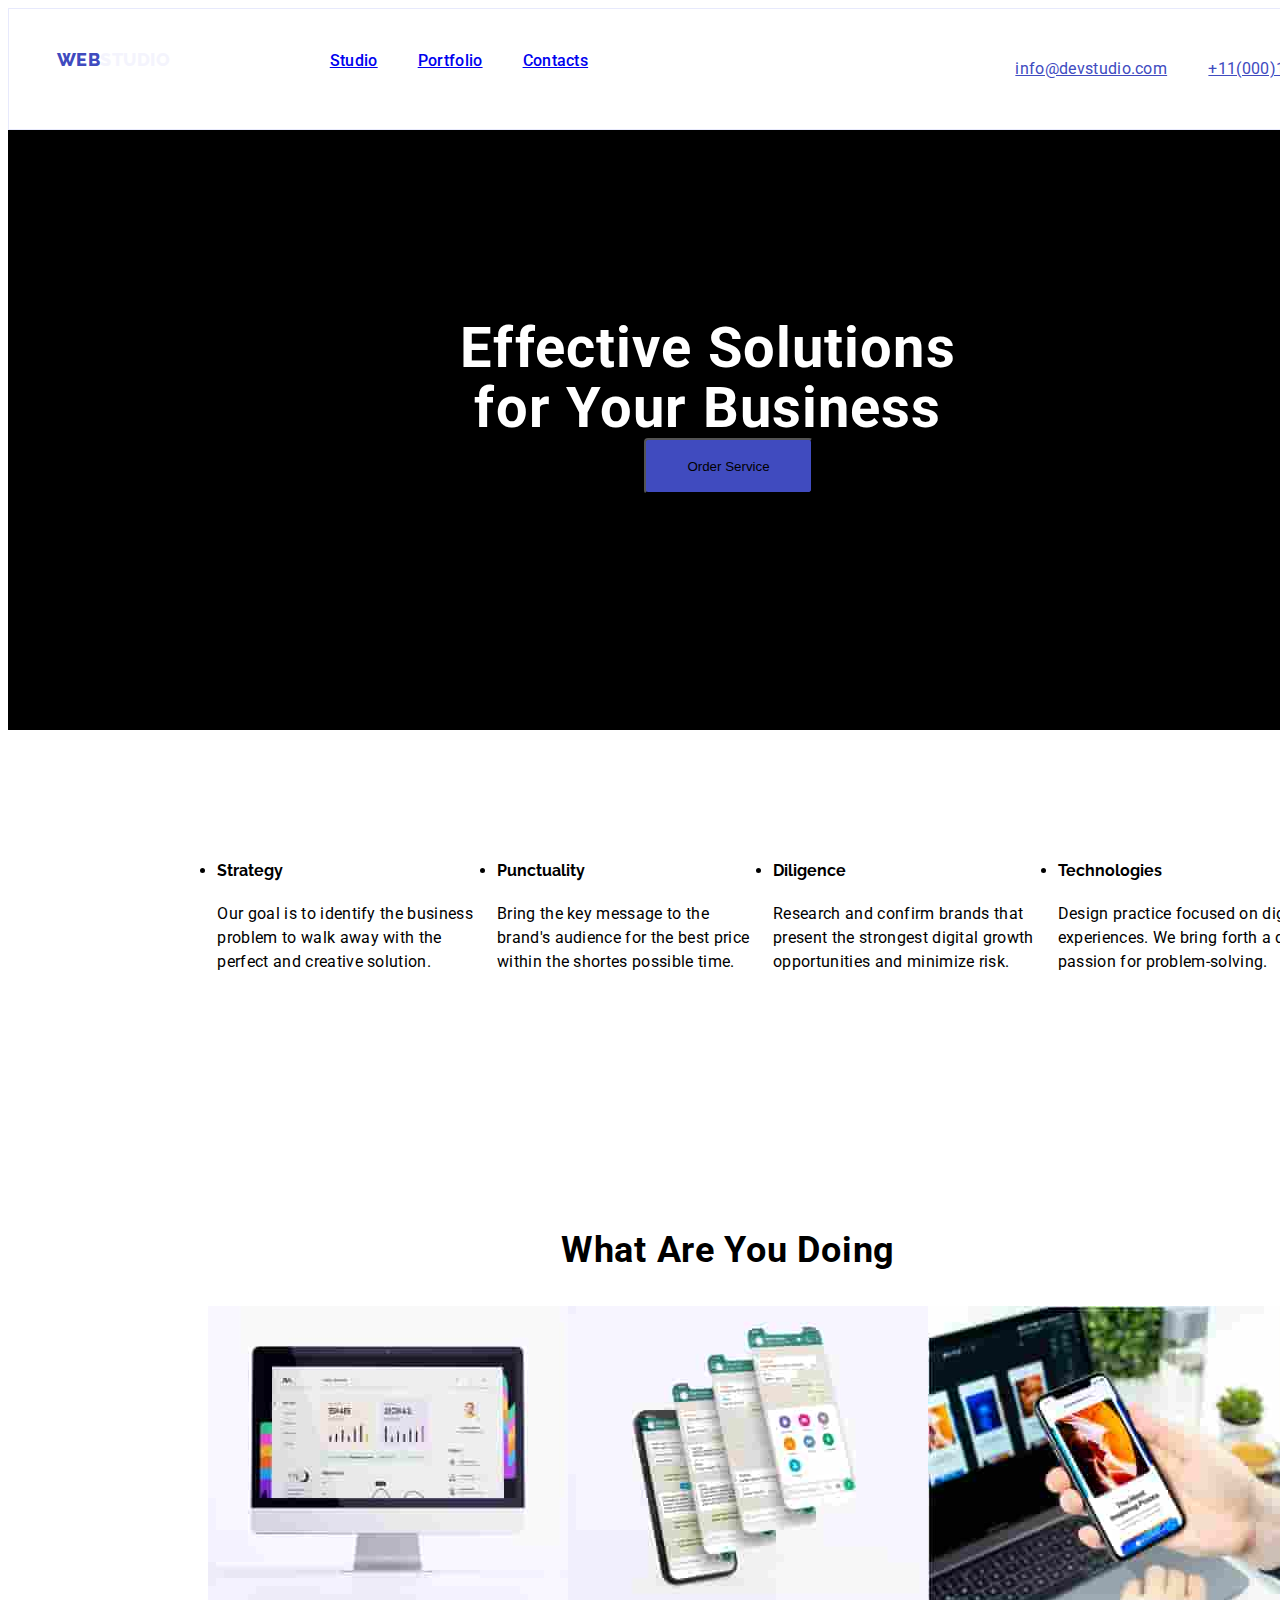
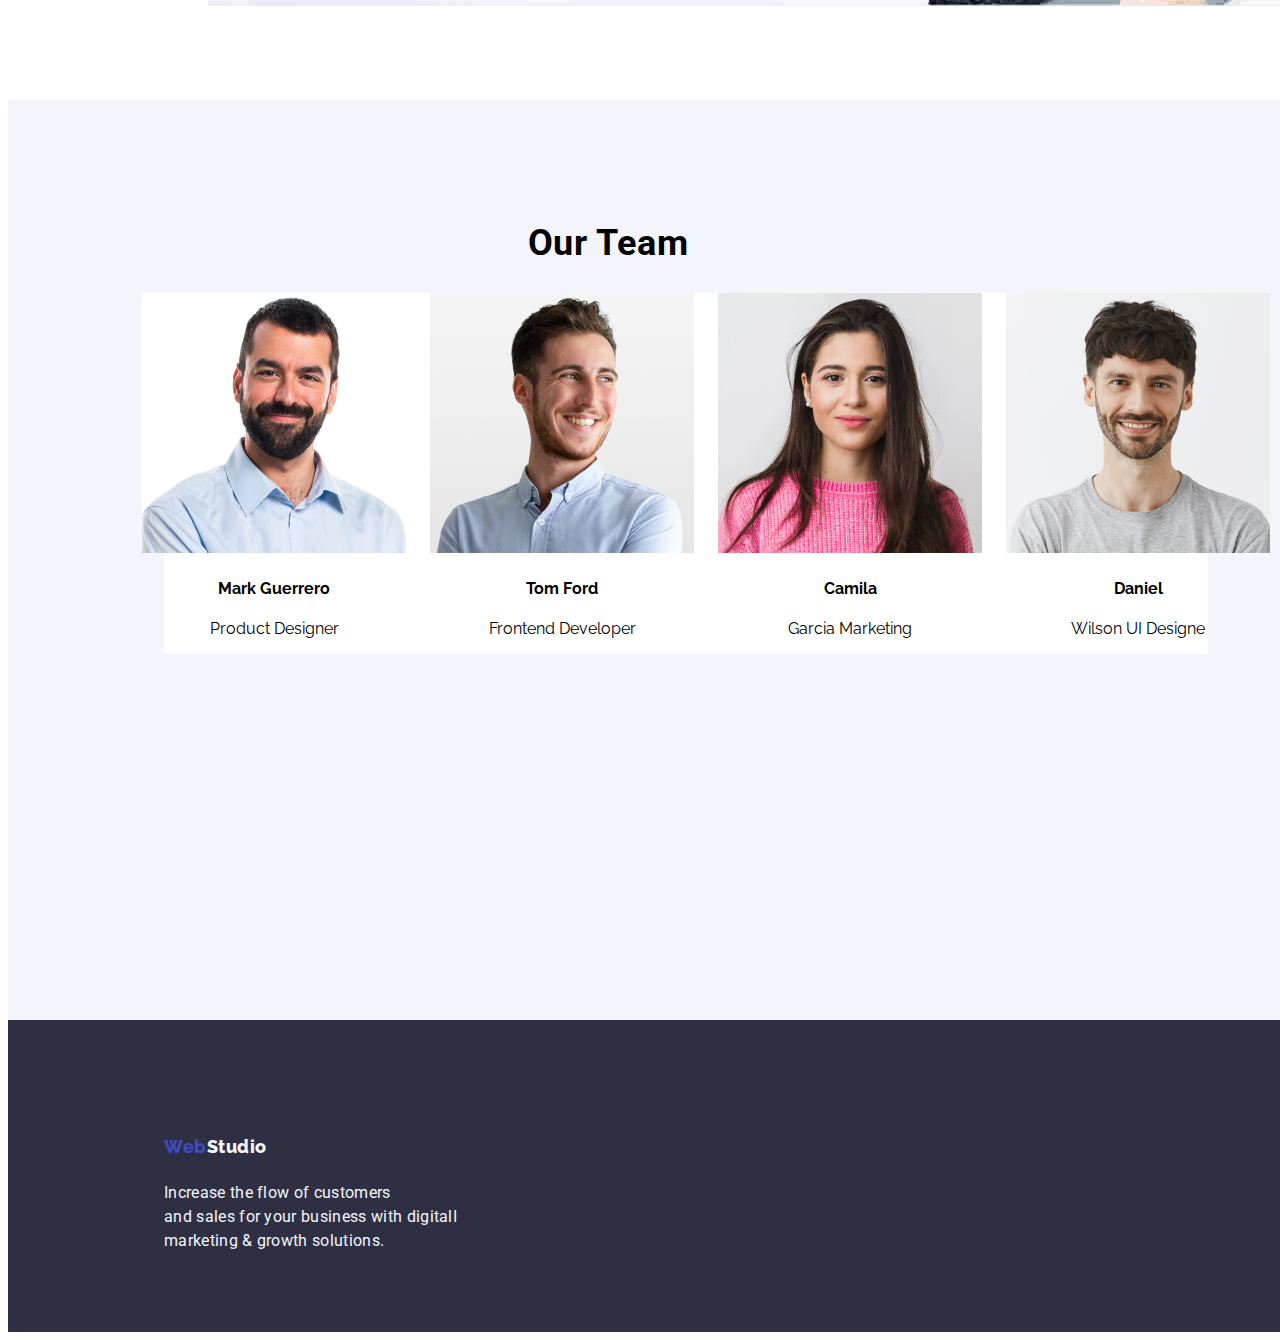
==== index.html @ 128c5a5e "homwork" ====
<!DOCTYPE html>
<html lang="en">
  <head>
    <meta charset="UTF-8" />
    <meta name="viewport" content="width=device-width, initial-scale=1.0" />
    <title>WebStudio</title>
    <link rel="stylesheet" href="./css/styles.css" />
    <link rel="preconnect" href="https://fonts.googleapis.com" />
    <link rel="preconnect" href="https://fonts.gstatic.com" crossorigin />
    <link rel="preconnect" href="https://fonts.googleapis.com" />
    <link rel="preconnect" href="https://fonts.gstatic.com" crossorigin />
    <link href="https://github.com/sindresorhus/modern-normalize/actions" />
    <link
      href="https://fonts.googleapis.com/css2?family=Raleway:ital,wght@0,100..900;1,100..900&family=Roboto:ital,wght@0,100;0,300;0,400;0,500;0,700;0,900;1,100;1,300;1,400;1,500;1,700;1,900&display=swap"
      rel="stylesheet" />
    <link
      href="https://fonts.googleapis.com/css2?family=Roboto:ital,wght@0,100;0,300;0,400;0,500;0,700;0,900;1,100;1,300;1,400;1,500;1,700;1,900&display=swap"
      rel="stylesheet" />
  </head>
  <body class="body"> 
    <!--top-line-section-->
    <header> 
      <section class="section-header">
       <div class="section-top-line " >         
           <div section-logo> 
           <p class="logo"><span class="web">WEB</span><span class="studio">STUDIO</span></p> 
           </div>
            <nav class="menu-nav">
              <ul class="nav-list">
                  <li>
                       <a href="studio.html" target="_blank">Studio</a>
                  </li>
                  <li>
                       <a href="portofoliu.html" target="_blank">Portfolio</a>
                  </li>
                  <li>
                       <a href="contacts.html" >Contacts</a>
                  </li>
               </ul>
            </nav> 
          <div class="contacts-section">
          <a class="contacts-email" href="mailto info@devstudio.com" >info@devstudio.com</a>
          <a class="contacts-phone" href="mailto+11(000)111-11-11:" >+11(000)111-11-11</a>
         </div> 
     </section>
    </header>
           <main>
            <!--sectiunea hero image-->     
            <div class="hero-image">
              <div class="hero-section-beckground">
                  <div class="efective-solution">
                   Effective Solutions <br/>
                   for Your Business 
                  </div> 
                   <button class="buton-order">Order Service</button>   
              </div> 
        </div>
                        <!--sectiunea-1-->
      <section class="one-section section">
         <ul class="one-section-list">
          <li>
             <h4>Strategy</h4>
             <p class="one-section-content">Our goal is to identify the business <br>
             problem to walk away with the<br> perfect and creative solution. <br>       
             </li>
          <li> 
             <h4> Punctuality</h4>
              <p class="one-section-content" > Bring the key message to the <br>brand's audience for the best price<br>within the shortes possible time.</p>         
            </li>
          <li>
            <h4>Diligence</h4>
            <p class="one-section-content" >Research and confirm brands that <br>present the strongest digital growth<br>opportunities and minimize risk.</p>      
          </li>
          <li >
           <h4> Technologies</h4>
           <p class="one-section-content"> Design practice focused on digital <br>  experiences. We bring forth a deep<br>
            passion for problem-solving. </p>
         </li>
           </ul>  
           </section>
                     <!--sectiunea 2-->
           <section  class="two-section section">
             <div class="'two-section-container"> 
                <p class="two-section-top">What Are You Doing</p>    
                <ul class="two-section-list">
                   <li><img class="cards card-one" src="./images/sect2imag1.jpg"alt="imaginea 1-sectiunea 2"/></li>
                    <li><img  class="cards card-two"src="./images/sect2imag2.jpg"alt="imaginea2- seciunea 2"/></li>
                   <li> <img class="cards card-three" src="./images/sect2img 3.jpg" alt="imaginea3-sectiunea 2"/></li>
               </ul>        
            </div>    
           </section> 
                   <!--sectiunea 3-->
      <section class="our-team-section section">
      <div class="our-team-container">
        <h2 class="our-team-name">Our Team</h2>
        <ul class="our-team-list">
            <li>
            <img
              src="./images/sect3img1.jpg"
              alt="imaginea 1-sectiunea 3"/>  
             <h4> Mark Guerrero</h4>
             <p> Product Designer</p> 
          </li> 
             <li>
                <img src="./images/sect3img2.jpg"
                 alt="imaginea 2-sectiunea3"/>  
                 <h4> Tom Ford </h4> 
                 <p> Frontend Developer</p>
              </li>   
            <li> 
            <img
              src="./images/sect3img3.jpg"
              alt="imaginea3-sectiunea 3" / >
             <h4>Camila</h4>
              <p>Garcia Marketing</p>
            </li>         
            <li>
               <img src="./images/sect3img4.jpg" 
               alt="imaginea 4-sectiunea 3"/>
               <h4> Daniel</h4>
               <p>Wilson UI Designe </p>
            </li>
        </ul>
             </div>
      </section>
    </main>
    <!--footer-->
   
<section> 
    <div class="footer-container">
      <footer class="footer-section"> 
       <div section-logo> 
          <p class="logo"><span class="web">Web</span><span class="studio">Studio</span></p> 
       </div>
          <p class="text-footer">
          Increase the flow of customers<br />
          and sales for your business with digitalI<br />
          marketing & growth solutions.
        </p>
      </footer>
    </div>
  </section>
    </div>
  </div>
</div>
  </body>
</html>
---- css/styles.css ----
/*Main Page*/
.body { 
    font-family:Raleway, Roboto,sans-serif;
    background-color: var(--white);

}  
:root {
       --white:#FFFFFF;
       --navy-blue:#2E2F42;
       --cloud: #F4F4FD;
       --iris:#404BBF;
      --salte: #434455;
      --black:#black;
    }
.section {
    padding-top: 94px;
    padding-bottom: 94px;
}
.section-header {
    width: 1400px;
}
.section-top-line {
   width:1200;
     display: flex;
        flex-direction: row;
        justify-content: space-around;
         height: 72px;
         padding-top: 24px;
         padding-bottom: 24px;
         border: 1px solid #E7E9FC;
}

.section-logo {  
    display: flex;
    flex-direction: row;
    justify-content: space-around;
    height: 24px;
    margin-left: 156px;
    font-size: 18px;
    font-weight: 800;
    line-height: 21px;
    letter-spacing: 0.03em;
    text-align: left;
    color: var(--iris);
}
.web {
    font-family: Raleway;
        font-size: 18px;
        font-weight: 800;
        line-height: 21px;
        letter-spacing: 0.03em;
        text-align: left;
      color:var(--iris);
}
.studio {
    font-family: Raleway;
        font-size: 18px;
        font-weight: 800;
        line-height: 21px;
        letter-spacing: 0.03em;
        text-align: left;
        color: var(--navy-blue);
}
.studio:hover, :focus {
    color: var(--navy-blue) ;
}

.nav-list {
    
    list-style: Body Medium;
    font-family: Roboto;
    font-size: 16px;
    font-weight: 500;
    line-height: 24px;
    letter-spacing: 0.02em;
    text-align: left;
    list-style-type: none;
    display:flex;
    flex-direction: row;
    justify-content: end;
    margin-left: 24px;
    gap:40px;
   
}

.nav-list .link:focus,
.nav-list .link:hover {
    background-color:var(--navy-blue);
}
.nav-list .buton-contacts:hover {
    background-color:var(--navy-blue);
}
 .contacts-section {
    display: flex;
    flex-direction: row;
    justify-content:flex-end;
    align-content:center ;
    gap:40px;  

   
}
.contacts-email {
    width: 153px;
    height: 24px;
    padding-left: 332px;
    padding-top: 24px;
    padding-bottom: 24px;
    list-style: Body;
        font-family: Roboto;
        font-size: 16px;
        font-weight: 400;
        line-height: 24px;
        letter-spacing: 0.02em;
        text-align: left;
        color:var(--iris);
}  
.contacts-email:hover, :focus {
    color: var(--salte);
}
.contacts-phone { 
width: 151px;
height: 24px;
padding-top:24px;
padding-bottom: 24px;
    styleName: Body;
        font-family: Roboto;
        font-size: 16px;
        font-weight: 400;
        line-height: 24px;
        letter-spacing: 0.02em;
        text-align: left;
         color:var(--iris)
} 
.contacts-phone:hover, :focus {
    color:var(--salte);
}
.hero-image {
    width: 1400px;  

}

.hero-section-beckground { 
    height: 600px;
    background-color: black;
}
.efective-solution {
    padding-top:188px;
    height: 120px; 
    border: Header 1;
    font-family: Roboto;
    font-size: 56px;
    font-weight: 700;
    line-height: 60px;
    letter-spacing: 0.02em;
    text-align: center;
    color:var(--white);
}
.buton-order {
margin-left: 636px;
width:  169px;
height:  56px;
background-color:var(--iris);  
padding: 16px, 32px, 16px, 32px;
border-radius: 4px ;
gap: 10px;
box-shadow: 0px 4px 4px 0px #00000026;
}

.one-section-list {  
    width:1200px; 
    display: flex;
    flex-direction: row;
    justify-content: center;
     align-content: center;
     padding-left: 156px;
    padding-right: 200px;
     gap:24px;  
}
.h4 .one-section-list {
            height: 24px;
            styleName: Header 3;
            font-family: Roboto;
            font-size: 20px;
            font-weight: 500;
            line-height: 24px;
            letter-spacing: 0.02em;
            color:var(--navy-blue);
            list-style-type: none;
     }
.one-section-content {

styleName: Body;
    font-family: Roboto;
    font-size: 16px;
    font-weight: 400;
    line-height: 24px;
    letter-spacing: 0.02em;
    text-align: left;
}

.two-section {
   width: 1440px;
   height: 412px;        
}
.two-section-container { 
   width:1200px;
   background:var(--navy-blue);
}
.two-section-top { 
    styleName: Header 2;
        font-family: Roboto;
        font-size: 36px;
        font-weight: 700;
        line-height: 40px;
        letter-spacing: 0.02em;
       text-align: center;
}
.two-section-list {
    list-style-type: none;
    display: flex;
    flex-direction: row;
    justify-content:  center;
    align-content: center;
    list-style-type: none;
}


.our-team-section {
    width: 1440px;
    height: 732px; 
    background-color:#F4F4FD; 
    
}
.our-team-container {
    width:1200px;  
}
.our-team-name {
    styleName: Header 2;
        font-family: Roboto;
        font-size: 36px;
        font-weight: 700;
        line-height: 40px;
        letter-spacing: 0.02em;
        text-align: center;
}
.our-team-list {
display: flex;
flex-direction: row;
justify-content: center;
align-content: center;
gap: 24px;  
list-style-type: none;
margin-left: 156px;
 text-align: center;
background:var(--white);
}

.p .our-team-content-card-list {
        styleName: Header 3;
    font-family: Roboto;
    font-size: 20px;
    font-weight: 500;
    line-height: 24px;
    letter-spacing: 0.02em;
    background: var(--navy-blue);
}
.h4 .our-team-content-card-list {
styleName: Body;
    font-family: Roboto;
    font-size: 16px;
    font-weight: 400;
    line-height: 24px;
    letter-spacing: 0.02em;
    background:var(--salte);
}

.footer-container {
    width: 1440px;
     background-color: var(--navy-blue);
     width: 1440px;
     height: 312px;
 
}
.footer-section {
       display: block;
    box-sizing: border-box;
    margin-left: 156px;
    padding-top: 100px;
}
.text-footer {
        padding-top: 8px;
        font-family: Roboto;
        font-size: 16px;
        font-weight: 400;
        line-height: 24px;
        letter-spacing: 0.02em;
        text-align: left;
        color:var(--cloud);
}
.studio {
    color:var(--cloud);
}
.text-footer:hover {
    color: var(--iris);
}

/*portofoliu*/


.filtres-container {
    width: 586px;
    height: 48px;
    display: flex;
    flex-direction: row;
     padding-left: 427px;
     padding-top: 96px;
     padding-bottom: 72px;
     gap:24px;
}
.active-buton
{
background-color: var(--iris);
}
.active-buton:active {
    background: var(--white);
}
.active-buton:hover, :focus {
    background: var(--white);
}

.finger {
    width: 16px;
     height: 16px ;
     top: 213px; 
     left: 482px;
     padding: 0px, 1.33px, 0px, 1.33px;
}

.li .container
{
    width: 1440px;
    height: 420px;
    border: 1px;
    display: flex;
    flex-direction: column;
    padding-bottom:  48px;
}

.projects-row-one-list,
.projects-row-two-list, 
.projects-row-three-list {
    width: 1118px;
    list-style-type: none;
     text-align: left;
    display: flex;
    flex-direction: row;
    justify-content: center;
    align-content: center;
    padding-left:156px;
    padding-bottom: 48px;
    gap:24px;
    background: var(--white);
}
.h4 .container {
    width: 290px;
height: 24px;
styleName: Header 3;
    font-family: Roboto;
    font-size: 20px;
    font-weight: 500;
    line-height: 24px;
    letter-spacing: 0.02em;
    color: var(--salte); 
}
   
.p .container {
width: 30px;
height: 24px;
styleName: Body;
    font-family: Roboto;
    font-size: 16px;
    font-weight: 400;
    line-height: 24px;
    letter-spacing: 0.02em;
}
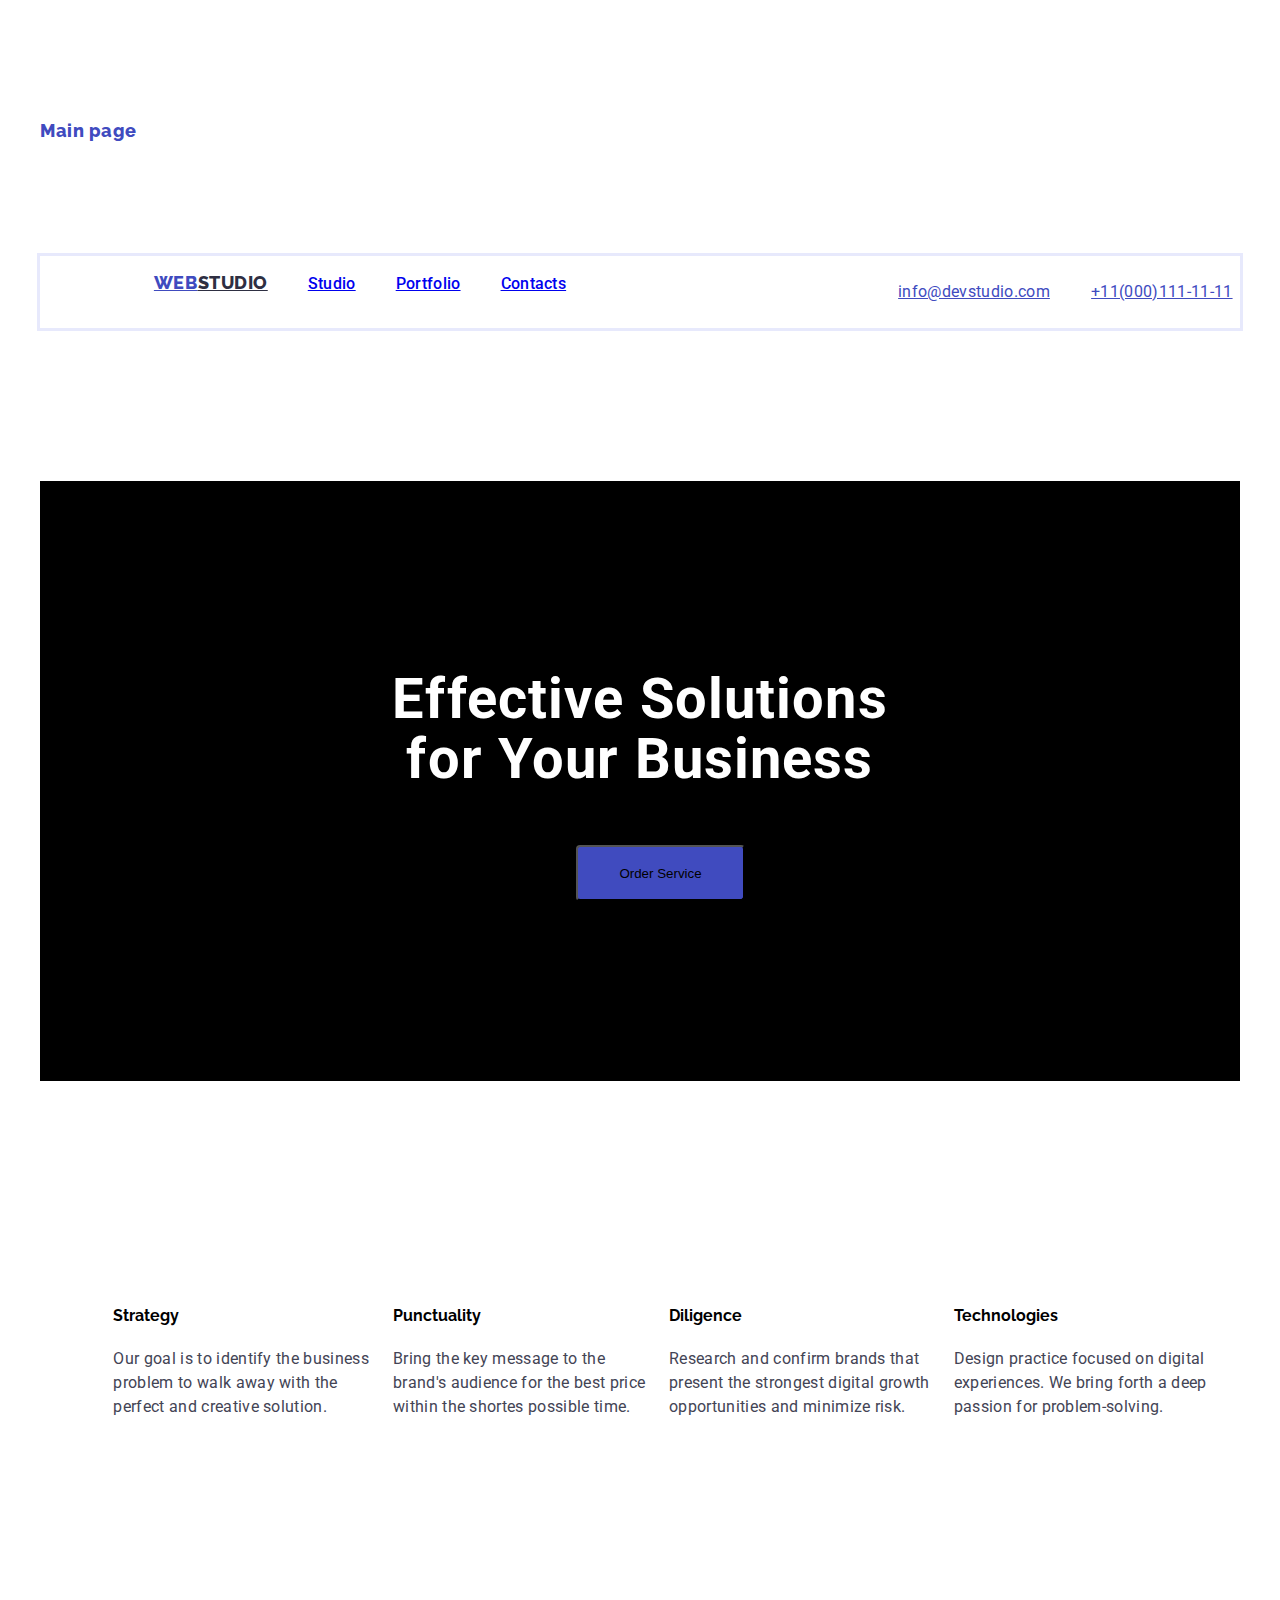
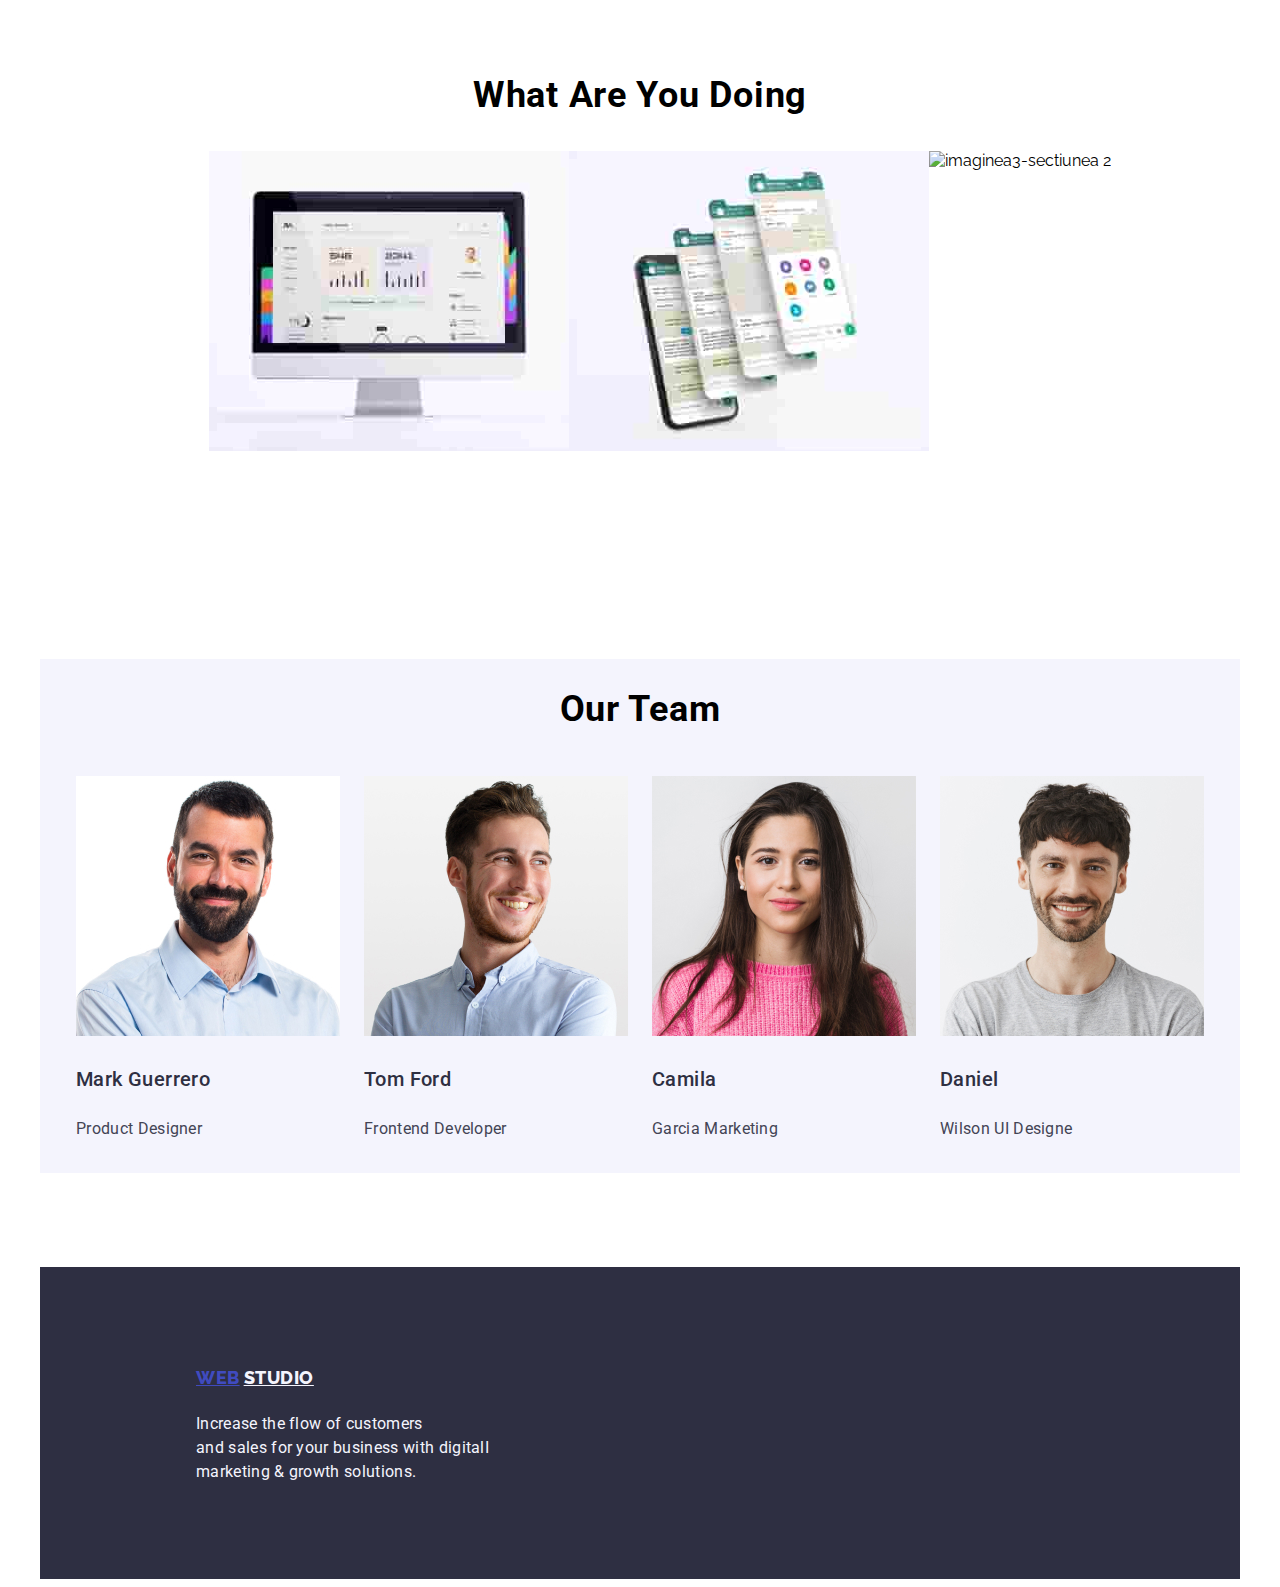
==== commit 47f4292a: "Summary" ====
--- a/index.html
+++ b/index.html
@@ -12,136 +12,179 @@
     <link href="https://github.com/sindresorhus/modern-normalize/actions" />
     <link
       href="https://fonts.googleapis.com/css2?family=Raleway:ital,wght@0,100..900;1,100..900&family=Roboto:ital,wght@0,100;0,300;0,400;0,500;0,700;0,900;1,100;1,300;1,400;1,500;1,700;1,900&display=swap"
-      rel="stylesheet" />
+      rel="stylesheet"
+    />
     <link
       href="https://fonts.googleapis.com/css2?family=Roboto:ital,wght@0,100;0,300;0,400;0,500;0,700;0,900;1,100;1,300;1,400;1,500;1,700;1,900&display=swap"
-      rel="stylesheet" />
+      rel="stylesheet"
+    />
   </head>
-  <body class="body"> 
-    <!--top-line-section-->
-    <header> 
-      <section class="section-header">
-       <div class="section-top-line " >         
-           <div section-logo> 
-           <p class="logo"><span class="web">WEB</span><span class="studio">STUDIO</span></p> 
-           </div>
-            <nav class="menu-nav">
-              <ul class="nav-list">
-                  <li>
-                       <a href="studio.html" target="_blank">Studio</a>
-                  </li>
-                  <li>
-                       <a href="portofoliu.html" target="_blank">Portfolio</a>
-                  </li>
-                  <li>
-                       <a href="contacts.html" >Contacts</a>
-                  </li>
-               </ul>
-            </nav> 
-          <div class="contacts-section">
-          <a class="contacts-email" href="mailto info@devstudio.com" >info@devstudio.com</a>
-          <a class="contacts-phone" href="mailto+11(000)111-11-11:" >+11(000)111-11-11</a>
-         </div> 
-     </section>
+  <body class="body">
+    <!--main-page-->
+    <section class="main-page section">
+      <div class="container">
+        <p>Main page</p>
+      </div>
+    </section>
+
+    <!--header-section-->
+    <header class="section-header">
+      <div class="section-top-line container">
+        <nav class="menu-nav">
+          <ul class="nav-list">
+            <li>
+              <div class="logo">
+                <a class="web" href="webstudio.html" target="_blank">WEB</a>
+                <a class="studio" href="studiologo.html" target="_blank"
+                  >STUDIO</a
+                >
+              </div>
+            </li>
+            <li>
+              <a class="link" href="studio.html" target="_blank">Studio</a>
+            </li>
+            <li>
+              <a class="link" href="portofoliu.html" target="_blank"
+                >Portfolio</a
+              >
+            </li>
+            <li>
+              <a class="link" href="contacts.html" target="_blank">Contacts</a>
+            </li>
+          </ul>
+        </nav>
+        <div class="contacts-section">
+          <a class="contacts-email" href="mailto:info@devstudio.com"
+            >info@devstudio.com</a
+          >
+          <a class="contacts-phone" href="mailto:+11(000)111-11-11"
+            >+11(000)111-11-11</a
+          >
+        </div>
+      </div>
     </header>
-           <main>
-            <!--sectiunea hero image-->     
-            <div class="hero-image">
-              <div class="hero-section-beckground">
-                  <div class="efective-solution">
-                   Effective Solutions <br/>
-                   for Your Business 
-                  </div> 
-                   <button class="buton-order">Order Service</button>   
-              </div> 
+    <main>
+      <!--sectiunea hero image-->
+      <section class="hero-image section">
+        <div class="hero-section-beckground container">
+          <p class="efective-solution">
+            Effective Solutions <br />
+            for Your Business
+          </p>
+          <button class="buton-order">Order Service</button>
         </div>
-                        <!--sectiunea-1-->
-      <section class="one-section section">
-         <ul class="one-section-list">
-          <li>
-             <h4>Strategy</h4>
-             <p class="one-section-content">Our goal is to identify the business <br>
-             problem to walk away with the<br> perfect and creative solution. <br>       
-             </li>
-          <li> 
-             <h4> Punctuality</h4>
-              <p class="one-section-content" > Bring the key message to the <br>brand's audience for the best price<br>within the shortes possible time.</p>         
+      </section>
+      <!--sectiunea-1-->
+      <section class="section">
+        <div class="container">
+          <div class="one-section">
+            <ul class="one-section-list">
+              <li>
+                <h4>Strategy</h4>
+                <p class="one-section-content">
+                  Our goal is to identify the business<br />problem to walk away
+                  with the<br />
+                  perfect and creative solution.
+                </p>
+              </li>
+              <li>
+                <h4>Punctuality</h4>
+                <p class="one-section-content">
+                  Bring the key message to the <br />brand's audience for the
+                  best price<br />within the shortes possible time.
+                </p>
+              </li>
+              <li>
+                <h4>Diligence</h4>
+                <p class="one-section-content">
+                  Research and confirm brands that <br />present the strongest
+                  digital growth<br />opportunities and minimize risk.
+                </p>
+              </li>
+              <li>
+                <h4>Technologies</h4>
+                <p class="one-section-content">
+                  Design practice focused on digital <br />experiences. We bring
+                  forth a deep<br />passion for problem-solving.
+                </p>
+              </li>
+            </ul>
+          </div>
+        </div>
+      </section>
+      <!--sectiunea 2-->
+      <section class="section">
+        <div class="container">
+          <p class="two-section-top">What Are You Doing</p>
+          <ul class="two-section-list">
+            <li>
+              <img
+                class="cards card-one"
+                src="./images/sect2imag1.jpg"
+                alt="imaginea1-sectiunea 2"
+              />
             </li>
-          <li>
-            <h4>Diligence</h4>
-            <p class="one-section-content" >Research and confirm brands that <br>present the strongest digital growth<br>opportunities and minimize risk.</p>      
-          </li>
-          <li >
-           <h4> Technologies</h4>
-           <p class="one-section-content"> Design practice focused on digital <br>  experiences. We bring forth a deep<br>
-            passion for problem-solving. </p>
-         </li>
-           </ul>  
-           </section>
-                     <!--sectiunea 2-->
-           <section  class="two-section section">
-             <div class="'two-section-container"> 
-                <p class="two-section-top">What Are You Doing</p>    
-                <ul class="two-section-list">
-                   <li><img class="cards card-one" src="./images/sect2imag1.jpg"alt="imaginea 1-sectiunea 2"/></li>
-                    <li><img  class="cards card-two"src="./images/sect2imag2.jpg"alt="imaginea2- seciunea 2"/></li>
-                   <li> <img class="cards card-three" src="./images/sect2img 3.jpg" alt="imaginea3-sectiunea 2"/></li>
-               </ul>        
-            </div>    
-           </section> 
-                   <!--sectiunea 3-->
+            <li>
+              <img
+                class="cards card-two"
+                src="./images/sect2imag2.jpg"
+                alt="imaginea2-seciunea 2"
+              />
+            </li>
+            <li>
+              <img
+                class="cards card-three"
+                src="./images/sect2img3.jpg"
+                alt="imaginea3-sectiunea 2"
+              />
+            </li>
+          </ul>
+        </div>
+      </section>
+      <!--sectiunea-our-team-->
       <section class="our-team-section section">
-      <div class="our-team-container">
-        <h2 class="our-team-name">Our Team</h2>
-        <ul class="our-team-list">
+        <div class="our-team container">
+          <h2 class="our-team-name">Our Team</h2>
+          <ul class="our-team-list">
             <li>
-            <img
-              src="./images/sect3img1.jpg"
-              alt="imaginea 1-sectiunea 3"/>  
-             <h4> Mark Guerrero</h4>
-             <p> Product Designer</p> 
-          </li> 
-             <li>
-                <img src="./images/sect3img2.jpg"
-                 alt="imaginea 2-sectiunea3"/>  
-                 <h4> Tom Ford </h4> 
-                 <p> Frontend Developer</p>
-              </li>   
-            <li> 
-            <img
-              src="./images/sect3img3.jpg"
-              alt="imaginea3-sectiunea 3" / >
-             <h4>Camila</h4>
-              <p>Garcia Marketing</p>
-            </li>         
+              <img src="./images/sect3img1.jpg" alt="imaginea 1-sectiunea 3" />
+              <h4 class="team-card">Mark Guerrero</h4>
+              <p class="card-content">Product Designer</p>
+            </li>
             <li>
-               <img src="./images/sect3img4.jpg" 
-               alt="imaginea 4-sectiunea 3"/>
-               <h4> Daniel</h4>
-               <p>Wilson UI Designe </p>
+              <img src="./images/sect3img2.jpg" alt="imaginea 2-sectiunea3" />
+              <h4 class="team-card">Tom Ford</h4>
+              <p class="card-content">Frontend Developer</p>
             </li>
-        </ul>
-             </div>
+            <li>
+              <img src="./images/sect3img3.jpg" alt="imaginea3-sectiunea 3" />
+              <h4 class="team-card">Camila</h4>
+              <p class="card-content">Garcia Marketing</p>
+            </li>
+            <li>
+              <img src="./images/sect3img4.jpg" alt="imaginea 4-sectiunea 3" />
+              <h4 class="team-card">Daniel</h4>
+              <p class="card-content">Wilson UI Designe</p>
+            </li>
+          </ul>
+        </div>
       </section>
     </main>
     <!--footer-->
-   
-<section> 
-    <div class="footer-container">
-      <footer class="footer-section"> 
-       <div section-logo> 
-          <p class="logo"><span class="web">Web</span><span class="studio">Studio</span></p> 
-       </div>
-          <p class="text-footer">
+    <footer class="footer-section">
+      <div class="footer container">
+        <div class="logofooter">
+          <a class="web" href="webstudio.html" target="_blank">WEB</a>
+          <a class="studiologo" href="studiologo.html" target="_blank"
+            >STUDIO</a
+          >
+        </div>
+        <p class="text-footer">
           Increase the flow of customers<br />
           and sales for your business with digitalI<br />
           marketing & growth solutions.
         </p>
-      </footer>
-    </div>
-  </section>
-    </div>
-  </div>
-</div>
+      </div>
+    </footer>
   </body>
 </html>
--- a/css/styles.css
+++ b/css/styles.css
@@ -1,48 +1,50 @@
-/*Main Page*/
+/*Studio*/
 .body { 
     font-family:Raleway, Roboto,sans-serif;
-    background-color: var(--white);
-
-}  
+    background-color: var(--white); 
+}
 :root {
        --white:#FFFFFF;
        --navy-blue:#2E2F42;
        --cloud: #F4F4FD;
        --iris:#404BBF;
       --salte: #434455;
-      --black:#black;
-    }
+      --black: #000000;
+}
 .section {
     padding-top: 94px;
-    padding-bottom: 94px;
-}
-.section-header {
-    width: 1400px;
-}
-.section-top-line {
-   width:1200;
-     display: flex;
+    padding-bottom: 94px;   
+}
+ .container {
+            max-width: 1200px;
+            margin: 0 auto;
+        }
+.main-page {
+    font-family:Raleway;
+        font-size: 18px;
+        font-weight: 800;
+        line-height: 21px;
+        letter-spacing: 0.03em;
+        text-align: left;
+        color: var(--iris);
+}
+
+.section-top-line { 
+  display: flex;
         flex-direction: row;
-        justify-content: space-around;
-         height: 72px;
-         padding-top: 24px;
-         padding-bottom: 24px;
-         border: 1px solid #E7E9FC;
-}
-
-.section-logo {  
-    display: flex;
-    flex-direction: row;
-    justify-content: space-around;
-    height: 24px;
-    margin-left: 156px;
-    font-size: 18px;
-    font-weight: 800;
-    line-height: 21px;
-    letter-spacing: 0.03em;
-    text-align: left;
-    color: var(--iris);
-}
+        justify-content: center;
+        align-content: center;
+        height: 72px ;
+        border: 0px, 0px, 1px, 0px;
+        border: solid,  #E7E9FC;    
+}
+
+.logo {  
+    display:flex;
+    flex-direction: row;
+    justify-content: space-around;     
+    }
+
 .web {
     font-family: Raleway;
         font-size: 18px;
@@ -61,12 +63,12 @@
         text-align: left;
         color: var(--navy-blue);
 }
-.studio:hover, :focus {
-    color: var(--navy-blue) ;
-}
-
-.nav-list {
-    
+.web:hover,
+:focus {
+    color: var(--salte);
+}
+.nav-list {  
+    list-style-type: none;
     list-style: Body Medium;
     font-family: Roboto;
     font-size: 16px;
@@ -77,31 +79,32 @@
     list-style-type: none;
     display:flex;
     flex-direction: row;
-    justify-content: end;
-    margin-left: 24px;
-    gap:40px;
-   
-}
+    justify-content: center;
+align-content: center;
+    margin-left: 76px;
+    gap:40px;  
+    color:var(--navy-blue);
+}
+
 
 .nav-list .link:focus,
-.nav-list .link:hover {
-    background-color:var(--navy-blue);
-}
+.nav-list .link:hover
+ {
+    color:var(--navy-blue);
+}
+
 .nav-list .buton-contacts:hover {
     background-color:var(--navy-blue);
 }
- .contacts-section {
+.contacts-section {
     display: flex;
     flex-direction: row;
     justify-content:flex-end;
-    align-content:center ;
+    align-content:center;
     gap:40px;  
-
-   
-}
+  }
 .contacts-email {
     width: 153px;
-    height: 24px;
     padding-left: 332px;
     padding-top: 24px;
     padding-bottom: 24px;
@@ -119,7 +122,6 @@
 }
 .contacts-phone { 
 width: 151px;
-height: 24px;
 padding-top:24px;
 padding-bottom: 24px;
     styleName: Body;
@@ -134,17 +136,13 @@
 .contacts-phone:hover, :focus {
     color:var(--salte);
 }
-.hero-image {
-    width: 1400px;  
-
-}
-
 .hero-section-beckground { 
+    width: 1440px;
     height: 600px;
-    background-color: black;
+    background-color:var(--black);
 }
 .efective-solution {
-    padding-top:188px;
+padding-top: 188px;
     height: 120px; 
     border: Header 1;
     font-family: Roboto;
@@ -155,8 +153,8 @@
     text-align: center;
     color:var(--white);
 }
-.buton-order {
-margin-left: 636px;
+.buton-order {  
+margin-left: 536px;
 width:  169px;
 height:  56px;
 background-color:var(--iris);  
@@ -167,45 +165,41 @@
 }
 
 .one-section-list {  
-    width:1200px; 
-    display: flex;
-    flex-direction: row;
-    justify-content: center;
-     align-content: center;
-     padding-left: 156px;
-    padding-right: 200px;
-     gap:24px;  
-}
-.h4 .one-section-list {
-            height: 24px;
-            styleName: Header 3;
-            font-family: Roboto;
-            font-size: 20px;
-            font-weight: 500;
-            line-height: 24px;
-            letter-spacing: 0.02em;
-            color:var(--navy-blue);
-            list-style-type: none;
-     }
-.one-section-content {
-
+     list-style-type: none;
+     display: flex;
+     justify-content: center;
+     align-content: center;   
+     gap:24px; 
+     text-align: left;
+}
+ .h4 .one-section-list {
+styleName: Header 3;
+    font-family: Roboto;
+    font-size: 20px;
+    font-weight: 500;
+    line-height: 24px;
+    letter-spacing: 0.02em;
+    text-align: left;
+    color: var(--navy-blue);
+}
+ .one-section-content {
 styleName: Body;
     font-family: Roboto;
     font-size: 16px;
     font-weight: 400;
     line-height: 24px;
     letter-spacing: 0.02em;
-    text-align: left;
-}
-
-.two-section {
-   width: 1440px;
-   height: 412px;        
-}
-.two-section-container { 
-   width:1200px;
-   background:var(--navy-blue);
-}
+    color: var(--salte);
+}
+.two-section .container { 
+ background:var(--navy-blue);
+  height: 412px; 
+  display: flex;
+  flex-direction: column;
+  justify-content: center;
+  align-content: center;
+  padding-left:  156px;
+ }
 .two-section-top { 
     styleName: Header 2;
         font-family: Roboto;
@@ -223,72 +217,75 @@
     align-content: center;
     list-style-type: none;
 }
-
-
-.our-team-section {
-    width: 1440px;
-    height: 732px; 
-    background-color:#F4F4FD; 
-    
-}
-.our-team-container {
-    width:1200px;  
+.our-team  {
+background-color: var(--cloud);
+    display: flex;
+    flex-direction: column;
+    justify-content: center;
+    align-content: center;
+  
 }
 .our-team-name {
     styleName: Header 2;
         font-family: Roboto;
         font-size: 36px;
         font-weight: 700;
-        line-height: 40px;
         letter-spacing: 0.02em;
         text-align: center;
 }
-.our-team-list {
+
+.our-team-list  { 
+list-style-type: none; 
 display: flex;
-flex-direction: row;
 justify-content: center;
 align-content: center;
 gap: 24px;  
-list-style-type: none;
-margin-left: 156px;
- text-align: center;
-background:var(--white);
-}
-
-.p .our-team-content-card-list {
-        styleName: Header 3;
+padding-left: 156px;
+padding-right: 156px;
+}
+.our-team-list .team-card {
     font-family: Roboto;
     font-size: 20px;
     font-weight: 500;
     line-height: 24px;
     letter-spacing: 0.02em;
-    background: var(--navy-blue);
-}
-.h4 .our-team-content-card-list {
-styleName: Body;
+    color: var(--navy-blue);
+   }
+.our-team-list .card-content {
     font-family: Roboto;
     font-size: 16px;
     font-weight: 400;
     line-height: 24px;
     letter-spacing: 0.02em;
-    background:var(--salte);
-}
-
-.footer-container {
-    width: 1440px;
-     background-color: var(--navy-blue);
-     width: 1440px;
-     height: 312px;
- 
-}
-.footer-section {
-       display: block;
+    color:var(--salte);
+}
+.footer  {
+    display: block;
     box-sizing: border-box;
-    margin-left: 156px;
+     background-color: var(--navy-blue);  
+   height: 312px;
+}
+.logofooter{
     padding-top: 100px;
+    padding-left: 156px;
+}
+.studiologo {
+    font-family: Raleway;
+        font-size: 18px;
+        font-weight: 800;
+        line-height: 21px;
+        letter-spacing: 0.03em;
+        text-align: left;
+}
+.logofooter .studiologo {
+color:var(--cloud);
+}
+.logofooter .studiologo:hover,:focus{
+    color:var(--iris);
 }
 .text-footer {
         padding-top: 8px;
+        padding-left: 156px;
         font-family: Roboto;
         font-size: 16px;
         font-weight: 400;
@@ -297,17 +294,13 @@
         text-align: left;
         color:var(--cloud);
 }
-.studio {
-    color:var(--cloud);
-}
+
 .text-footer:hover {
     color: var(--iris);
 }
 
 /*portofoliu*/
-
-
-.filtres-container {
+.filtres {
     width: 586px;
     height: 48px;
     display: flex;
@@ -338,25 +331,21 @@
 
 .li .container
 {
-    width: 1440px;
     height: 420px;
-    border: 1px;
-    display: flex;
-    flex-direction: column;
+    border: 1px; 
     padding-bottom:  48px;
 }
 
 .projects-row-one-list,
 .projects-row-two-list, 
 .projects-row-three-list {
-    width: 1118px;
-    list-style-type: none;
-     text-align: left;
+
+    list-style-type: none;
+    text-align: left;
     display: flex;
     flex-direction: row;
     justify-content: center;
     align-content: center;
-    padding-left:156px;
     padding-bottom: 48px;
     gap:24px;
     background: var(--white);
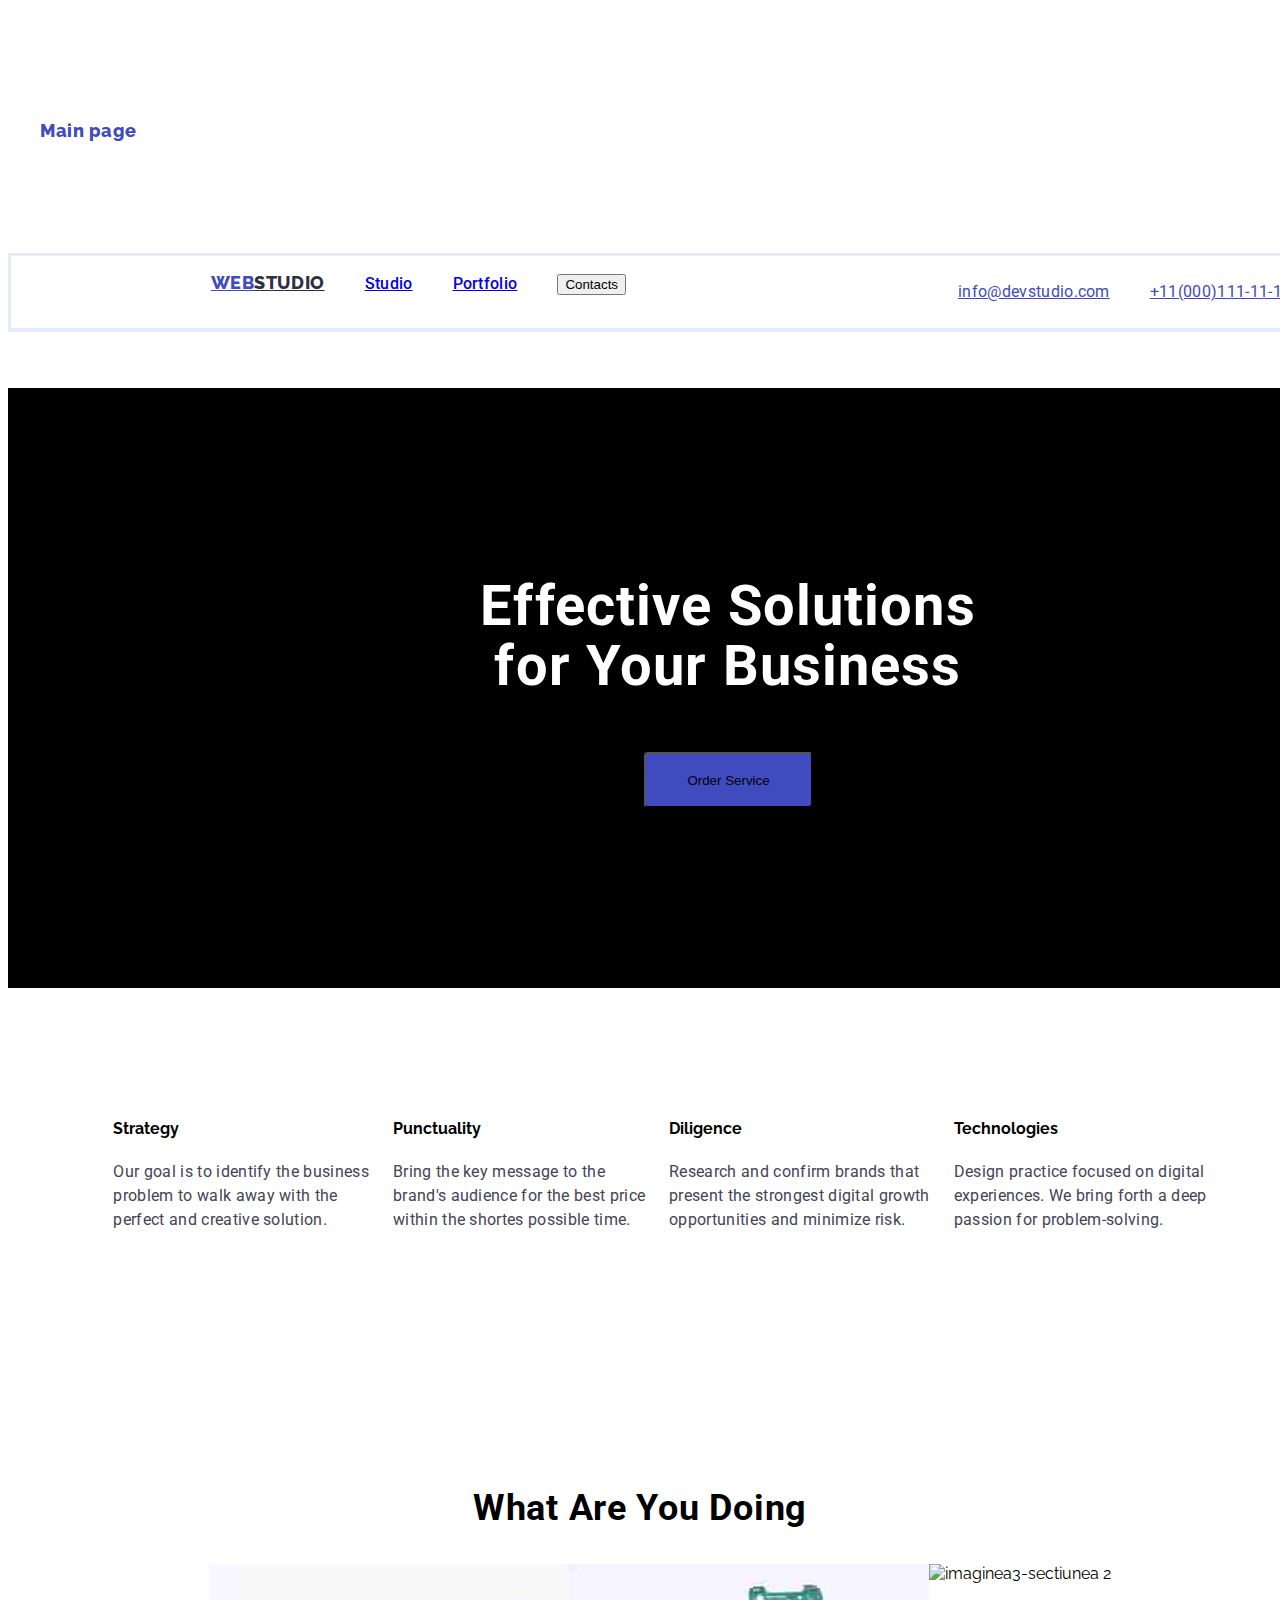
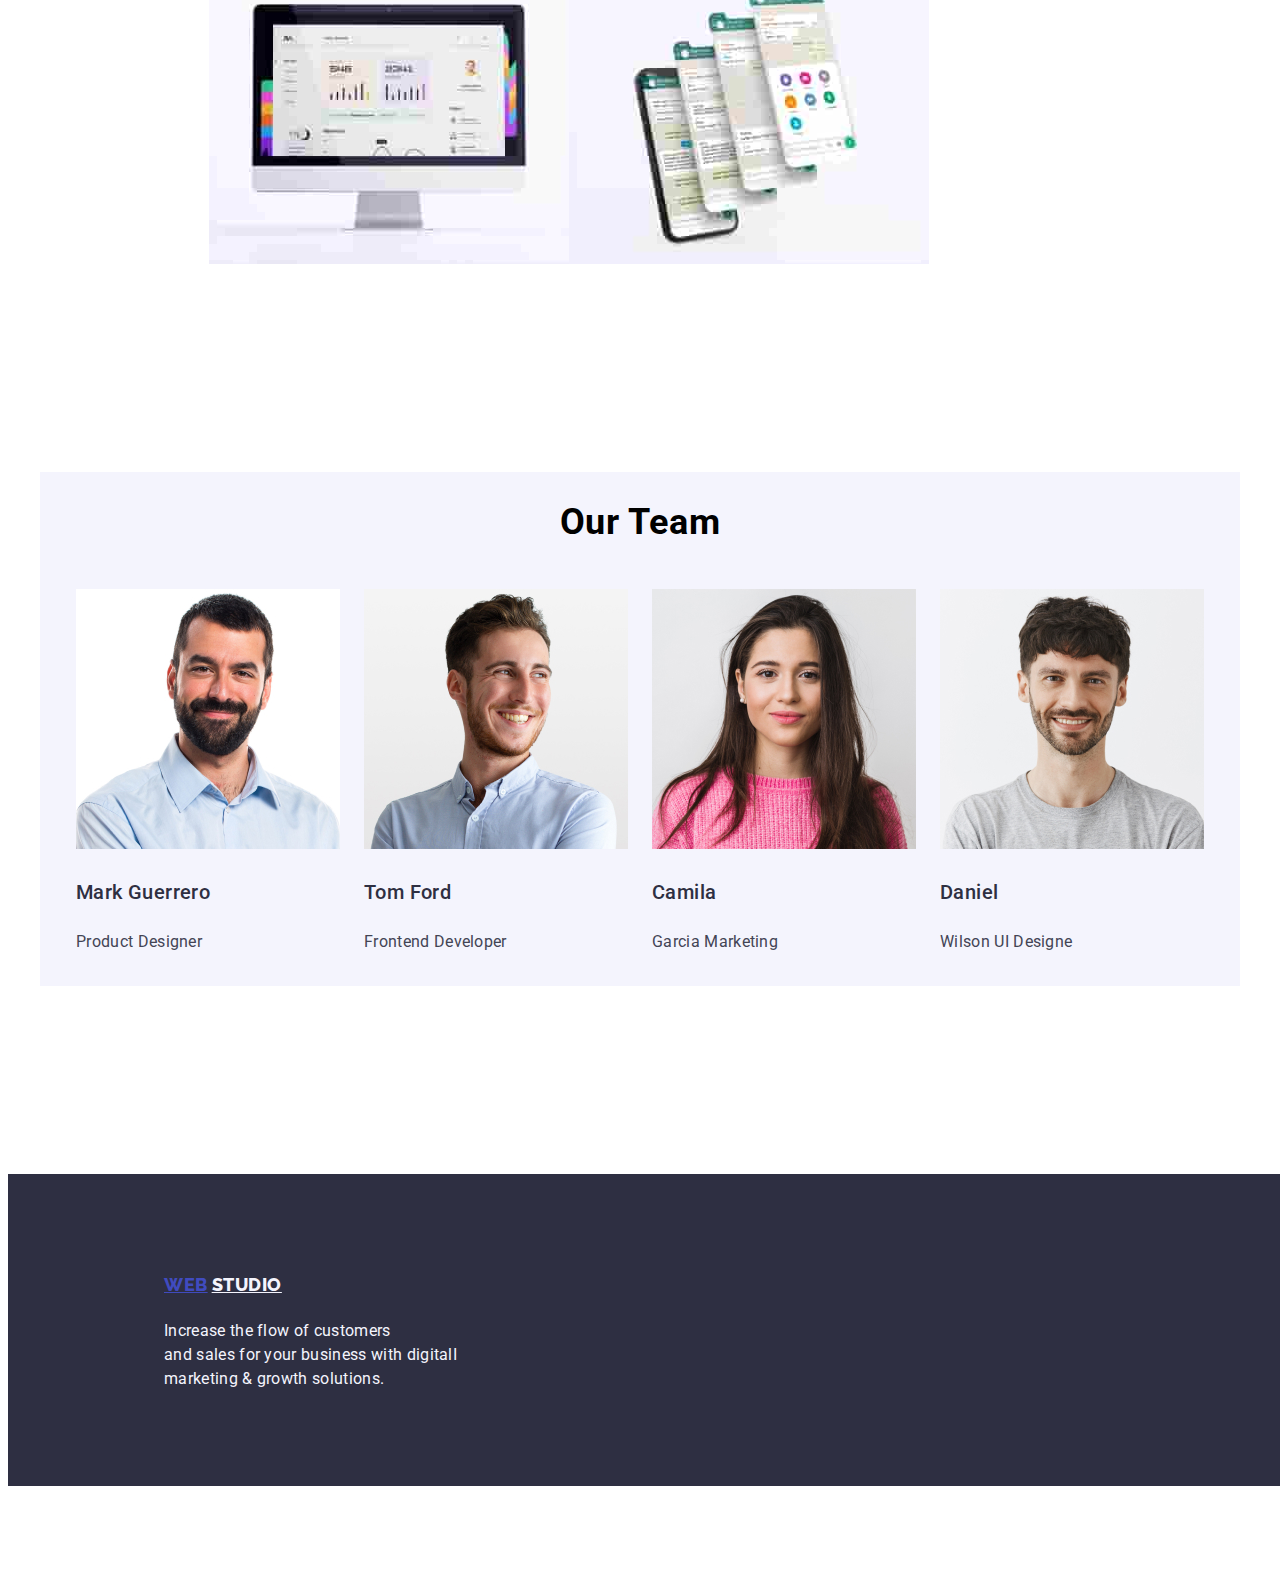
==== commit 065c8956: "Summary" ====
--- a/index.html
+++ b/index.html
@@ -26,47 +26,49 @@
         <p>Main page</p>
       </div>
     </section>
-
-    <!--header-section-->
-    <header class="section-header">
-      <div class="section-top-line container">
-        <nav class="menu-nav">
-          <ul class="nav-list">
-            <li>
-              <div class="logo">
-                <a class="web" href="webstudio.html" target="_blank">WEB</a>
-                <a class="studio" href="studiologo.html" target="_blank"
-                  >STUDIO</a
+          <!--header-section-->
+    <header>
+      <section class="section-header">
+        <div class="content-header">
+        <div class="section-top-line">
+          <nav class="menu-nav">
+            <ul class="nav-list">
+              <li>
+                <div class="logo">
+                  <a class="web" href="webstudio.html" target="_blank">WEB</a>
+                  <a class="studio" href="studiologo.html" target="_blank"
+                    >STUDIO</a
+                  >
+                </div>
+              </li>
+              <li>
+                <a class="link" href="studio.html" target="_blank">Studio</a>
+              </li>
+              <li>
+                <a class="link" href="portofoliu.html" target="_blank"
+                  >Portfolio</a
                 >
-              </div>
-            </li>
-            <li>
-              <a class="link" href="studio.html" target="_blank">Studio</a>
-            </li>
-            <li>
-              <a class="link" href="portofoliu.html" target="_blank"
-                >Portfolio</a
-              >
-            </li>
-            <li>
-              <a class="link" href="contacts.html" target="_blank">Contacts</a>
-            </li>
-          </ul>
-        </nav>
-        <div class="contacts-section">
-          <a class="contacts-email" href="mailto:info@devstudio.com"
-            >info@devstudio.com</a
-          >
-          <a class="contacts-phone" href="mailto:+11(000)111-11-11"
-            >+11(000)111-11-11</a
-          >
-        </div>
-      </div>
+              </li>
+              <li>
+                <button class="buton-contacts">Contacts</button>
+              </li>
+            </ul>
+          </nav>
+          <div class="contacts-section">
+            <a class="contacts-email" href="mailto:info@devstudio.com"
+              >info@devstudio.com</a
+            >
+            <a class="contacts-phone" href="telto:+11(000)111-11-11"
+              >+11(000)111-11-11</a
+            >
+          </div>
+        </div>   
+      </section>
     </header>
     <main>
       <!--sectiunea hero image-->
-      <section class="hero-image section">
-        <div class="hero-section-beckground container">
+      <section class="hero-image">
+        <div class="hero-section-beckground ">
           <p class="efective-solution">
             Effective Solutions <br />
             for Your Business
@@ -171,20 +173,21 @@
       </section>
     </main>
     <!--footer-->
-    <footer class="footer-section">
-      <div class="footer container">
-        <div class="logofooter">
+    <footer class="section">
+      <div class="footer-background">  
+          <div class="logofooter">
           <a class="web" href="webstudio.html" target="_blank">WEB</a>
           <a class="studiologo" href="studiologo.html" target="_blank"
             >STUDIO</a
           >
-        </div>
+          </div>
         <p class="text-footer">
           Increase the flow of customers<br />
           and sales for your business with digitalI<br />
           marketing & growth solutions.
         </p>
       </div>
+     </div> 
     </footer>
   </body>
 </html>
--- a/css/styles.css
+++ b/css/styles.css
@@ -10,6 +10,7 @@
        --iris:#404BBF;
       --salte: #434455;
       --black: #000000;
+      --cornflwoer:#E7E9FC;
 }
 .section {
     padding-top: 94px;
@@ -27,10 +28,23 @@
         letter-spacing: 0.03em;
         text-align: left;
         color: var(--iris);
-}
-
+        margin: 0 auto;
+}
+
+.section-header{
+    margin: 0 auto;
+}
+.content-header{
+    width: 1440px;
+    margin: 0 auto;
+background-color:var(--white);
+ border: 0px, 0px, 1px, 0px;
+border-bottom: 1px solid var(--cornflwoer);
+}
 .section-top-line { 
-  display: flex;
+    width:1440px;
+    margin: 0 auto;
+    display: flex;
         flex-direction: row;
         justify-content: center;
         align-content: center;
@@ -41,8 +55,6 @@
 
 .logo {  
     display:flex;
-    flex-direction: row;
-    justify-content: space-around;     
     }
 
 .web {
@@ -63,10 +75,11 @@
         text-align: left;
         color: var(--navy-blue);
 }
-.web:hover,
+.logo:hover,
 :focus {
-    color: var(--salte);
-}
+    background-color: var(--salte);
+}
+
 .nav-list {  
     list-style-type: none;
     list-style: Body Medium;
@@ -80,32 +93,30 @@
     display:flex;
     flex-direction: row;
     justify-content: center;
-align-content: center;
-    margin-left: 76px;
-    gap:40px;  
+    align-content: center;
+    gap:40px;
     color:var(--navy-blue);
 }
 
 
-.nav-list .link:focus,
-.nav-list .link:hover
- {
-    color:var(--navy-blue);
-}
 
 .nav-list .buton-contacts:hover {
-    background-color:var(--navy-blue);
+    background-color: var(--navy-blue);
+}
+
+.nav-list .buton-contacts:hover {
+    background-color:var(--iris);
 }
 .contacts-section {
     display: flex;
     flex-direction: row;
     justify-content:flex-end;
     align-content:center;
+    padding-left: 332px;
     gap:40px;  
   }
 .contacts-email {
-    width: 153px;
-    padding-left: 332px;
+    
     padding-top: 24px;
     padding-bottom: 24px;
     list-style: Body;
@@ -120,8 +131,7 @@
 .contacts-email:hover, :focus {
     color: var(--salte);
 }
-.contacts-phone { 
-width: 151px;
+.contacts-phone {
 padding-top:24px;
 padding-bottom: 24px;
     styleName: Body;
@@ -139,7 +149,9 @@
 .hero-section-beckground { 
     width: 1440px;
     height: 600px;
-    background-color:var(--black);
+    background-color:var(--black);  
+    margin: 0 auto;
+    
 }
 .efective-solution {
 padding-top: 188px;
@@ -152,9 +164,10 @@
     letter-spacing: 0.02em;
     text-align: center;
     color:var(--white);
+  
 }
 .buton-order {  
-margin-left: 536px;
+margin-left: 636px;
 width:  169px;
 height:  56px;
 background-color:var(--iris);  
@@ -162,6 +175,7 @@
 border-radius: 4px ;
 gap: 10px;
 box-shadow: 0px 4px 4px 0px #00000026;
+display: block;
 }
 
 .one-section-list {  
@@ -233,7 +247,6 @@
         letter-spacing: 0.02em;
         text-align: center;
 }
-
 .our-team-list  { 
 list-style-type: none; 
 display: flex;
@@ -259,11 +272,13 @@
     letter-spacing: 0.02em;
     color:var(--salte);
 }
-.footer  {
-    display: block;
+.footer-background  {
+     width: 1440px;
+     display: block;
     box-sizing: border-box;
-     background-color: var(--navy-blue);  
-   height: 312px;
+    margin: 0 auto;
+    background-color: var(--navy-blue);  
+    height: 312px;
 }
 .logofooter{
     padding-top: 100px;
@@ -276,6 +291,7 @@
         line-height: 21px;
         letter-spacing: 0.03em;
         text-align: left;
+
 }
 .logofooter .studiologo {
 color:var(--cloud);
@@ -304,11 +320,14 @@
     width: 586px;
     height: 48px;
     display: flex;
-    flex-direction: row;
-     padding-left: 427px;
+    justify-content: center;
+    align-content: center;
      padding-top: 96px;
      padding-bottom: 72px;
      gap:24px;
+}
+.buton-filtres {
+background-color: var(--iris);
 }
 .active-buton
 {
@@ -328,14 +347,6 @@
      left: 482px;
      padding: 0px, 1.33px, 0px, 1.33px;
 }
-
-.li .container
-{
-    height: 420px;
-    border: 1px; 
-    padding-bottom:  48px;
-}
-
 .projects-row-one-list,
 .projects-row-two-list, 
 .projects-row-three-list {
@@ -350,9 +361,11 @@
     gap:24px;
     background: var(--white);
 }
-.h4 .container {
-    width: 290px;
-height: 24px;
+ .cards-image {
+    height: 300px;
+ }
+.cards-portofolio .h4 {
+ width: 290px;
 styleName: Header 3;
     font-family: Roboto;
     font-size: 20px;
@@ -361,14 +374,15 @@
     letter-spacing: 0.02em;
     color: var(--salte); 
 }
-   
-.p .container {
-width: 30px;
-height: 24px;
+   .cards-portofolio .p {
 styleName: Body;
     font-family: Roboto;
     font-size: 16px;
     font-weight: 400;
     line-height: 24px;
     letter-spacing: 0.02em;
-}
+    text-align: left;
+}
+.cards-portofolio {  
+border: 1px solid var(--cornflwoer);
+}
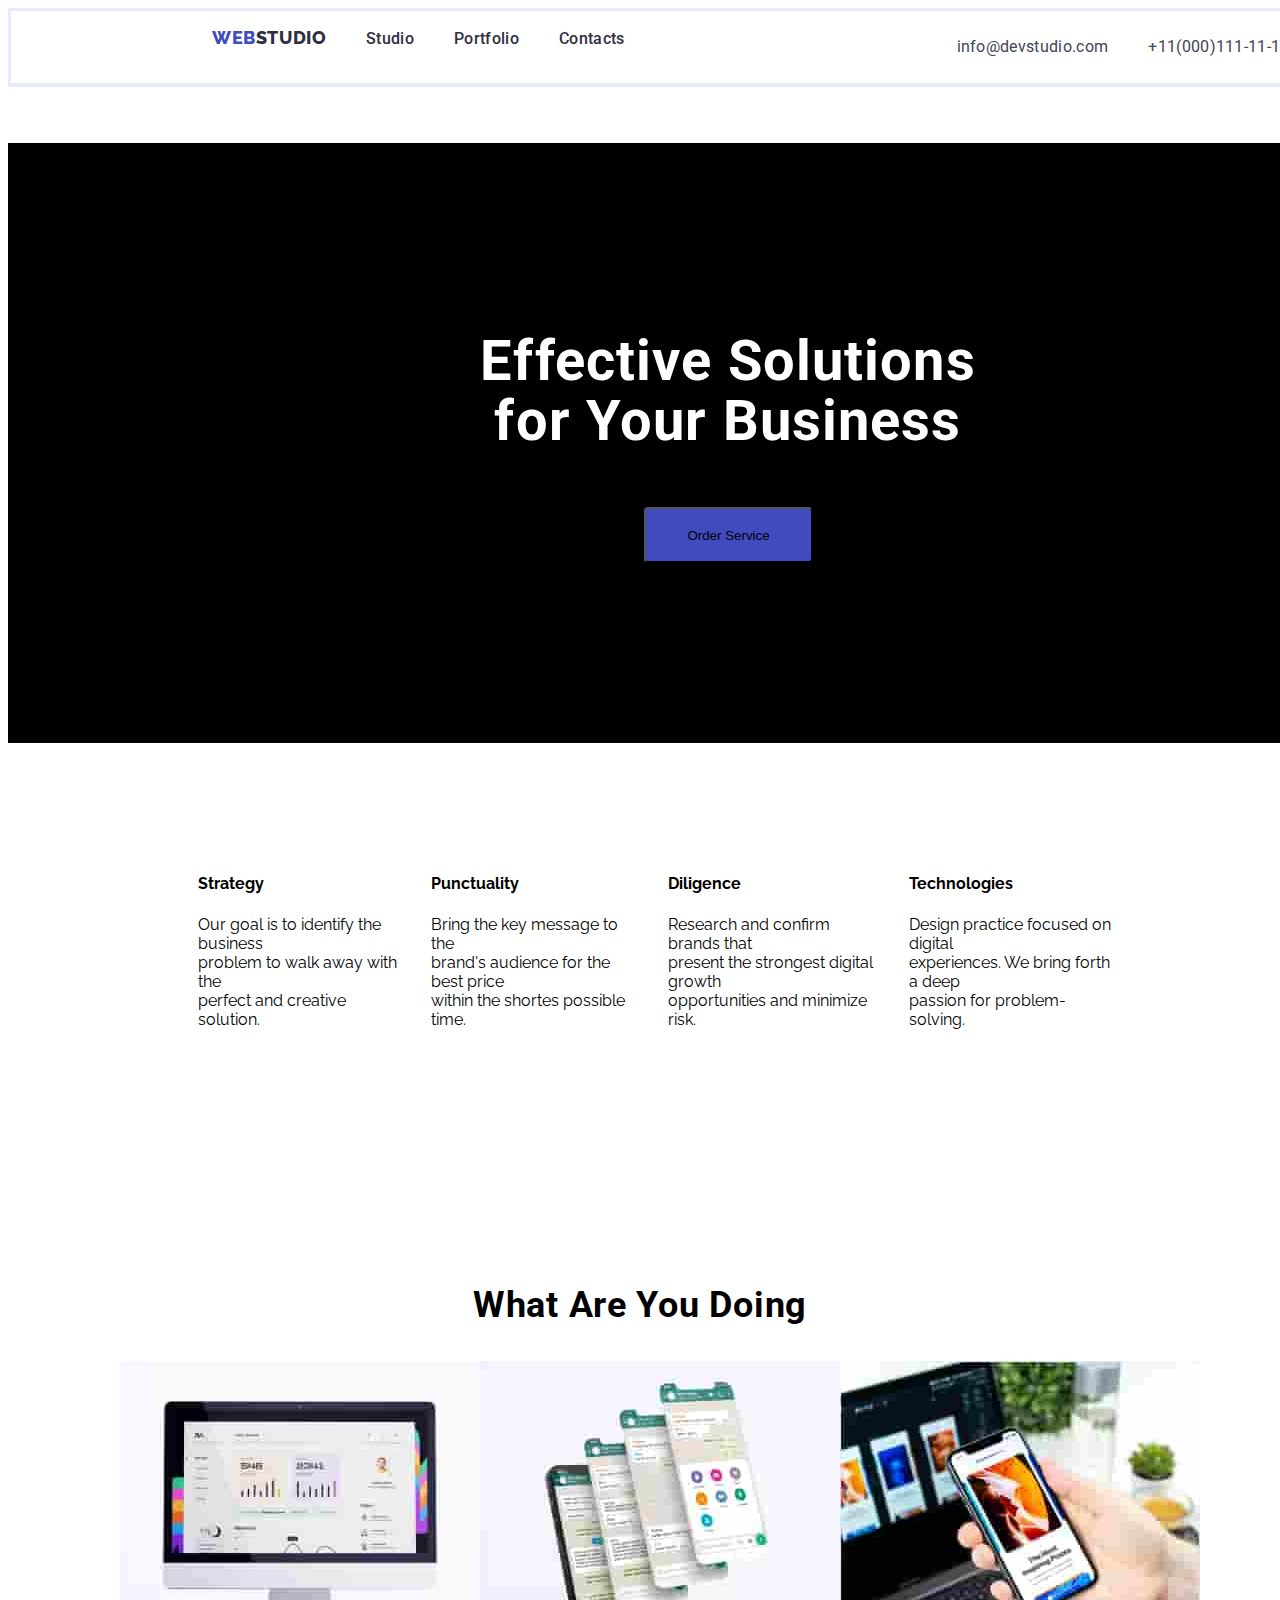
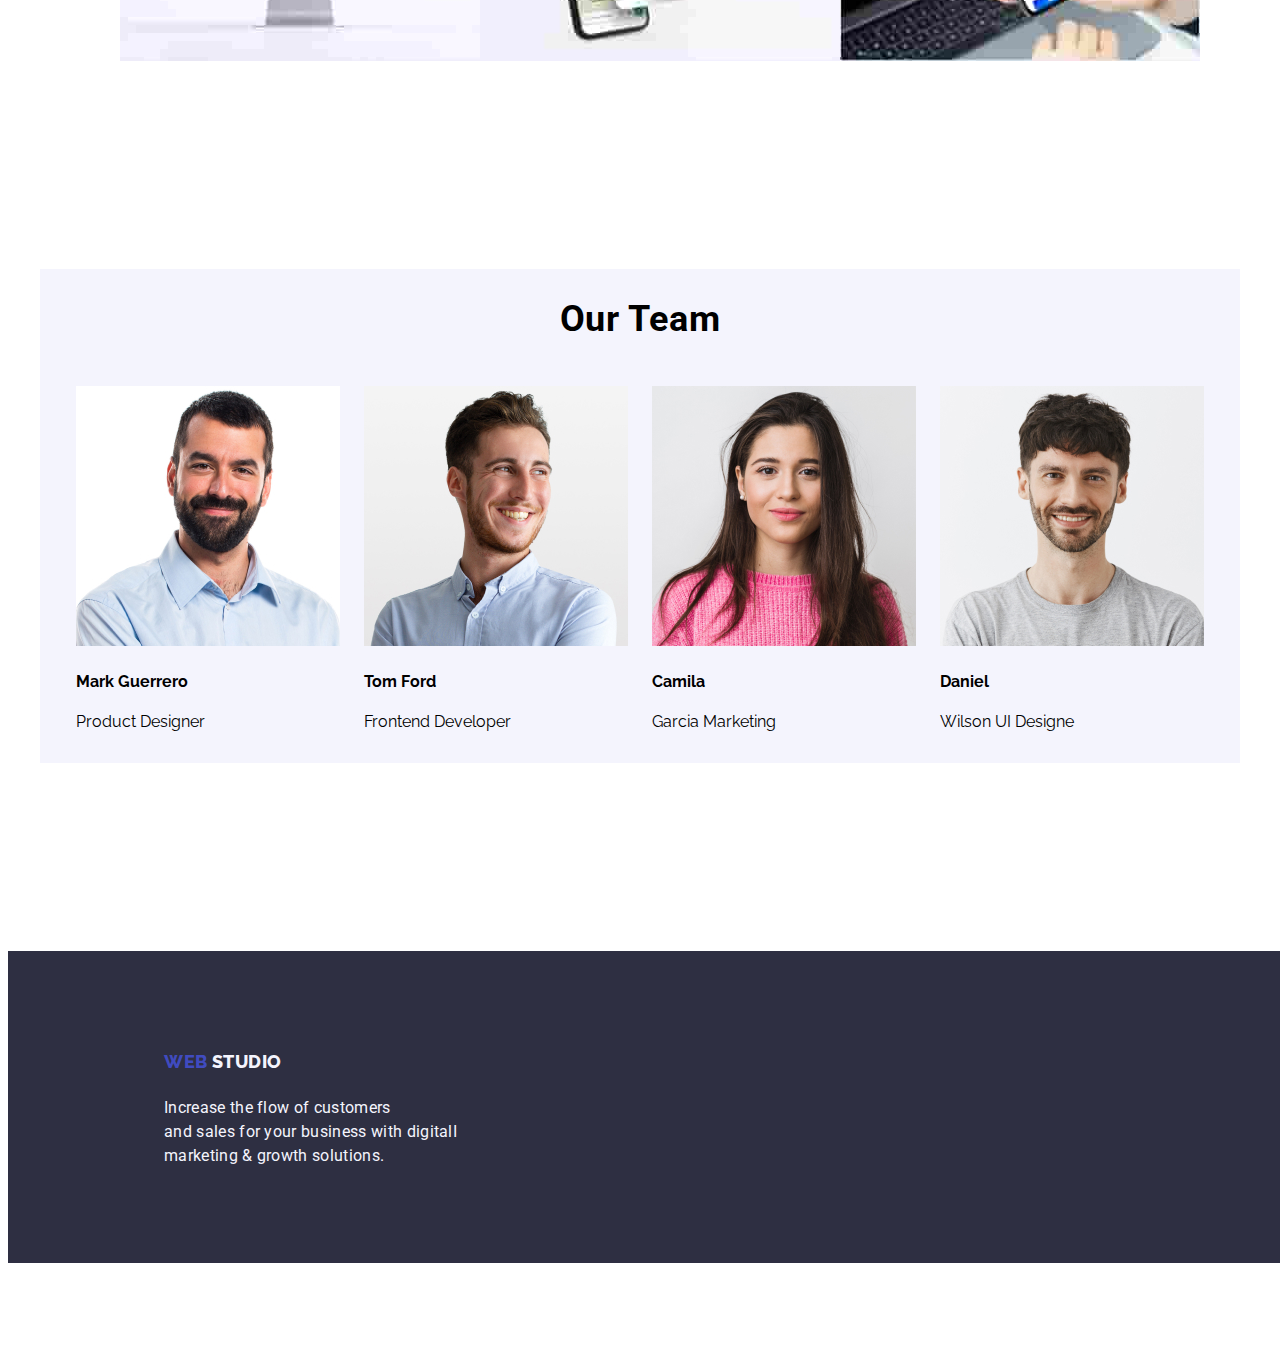
==== commit 766eb6a7: "summary" ====
--- a/index.html
+++ b/index.html
@@ -20,55 +20,52 @@
     />
   </head>
   <body class="body">
-    <!--main-page-->
-    <section class="main-page section">
-      <div class="container">
-        <p>Main page</p>
-      </div>
-    </section>
-          <!--header-section-->
+    <!--header-section-->
     <header>
       <section class="section-header">
         <div class="content-header">
-        <div class="section-top-line">
-          <nav class="menu-nav">
-            <ul class="nav-list">
-              <li>
-                <div class="logo">
-                  <a class="web" href="webstudio.html" target="_blank">WEB</a>
-                  <a class="studio" href="studiologo.html" target="_blank"
-                    >STUDIO</a
+          <div class="section-top-line">
+            <nav class="menu-nav">
+              <ul class="nav-list">
+                <li>
+                  <div class="logo">
+                    <a class="web" href="webstudio.html" target="_blank">WEB</a>
+                    <a class="studio" href="studiologo.html" target="_blank"
+                      >STUDIO</a
+                    >
+                  </div>
+                </li>
+                <li>
+                  <a class="link" href="studio.html" target="_blank">Studio</a>
+                </li>
+                <li>
+                  <a class="link" href="portofoliu.html" target="_blank"
+                    >Portfolio</a
                   >
-                </div>
-              </li>
-              <li>
-                <a class="link" href="studio.html" target="_blank">Studio</a>
-              </li>
-              <li>
-                <a class="link" href="portofoliu.html" target="_blank"
-                  >Portfolio</a
-                >
-              </li>
-              <li>
-                <button class="buton-contacts">Contacts</button>
-              </li>
-            </ul>
-          </nav>
-          <div class="contacts-section">
-            <a class="contacts-email" href="mailto:info@devstudio.com"
-              >info@devstudio.com</a
-            >
-            <a class="contacts-phone" href="telto:+11(000)111-11-11"
-              >+11(000)111-11-11</a
-            >
+                </li>
+                <li>
+                  <a class="link" href="contacts.html" target="_blank"
+                    >Contacts</a
+                  >
+                </li>
+              </ul>
+            </nav>
+            <div class="contacts-section">
+              <a class="contacts-email" href="mailto:info@devstudio.com"
+                >info@devstudio.com</a
+              >
+              <a class="contacts-phone" href="telto:+11(000)111-11-11"
+                >+11(000)111-11-11</a
+              >
+            </div>
           </div>
-        </div>   
+        </div>
       </section>
     </header>
     <main>
       <!--sectiunea hero image-->
       <section class="hero-image">
-        <div class="hero-section-beckground ">
+        <div class="hero-section-beckground">
           <p class="efective-solution">
             Effective Solutions <br />
             for Your Business
@@ -76,45 +73,43 @@
           <button class="buton-order">Order Service</button>
         </div>
       </section>
-      <!--sectiunea-1-->
+      <!--sectiunea one-->
       <section class="section">
-        <div class="container">
-          <div class="one-section">
-            <ul class="one-section-list">
-              <li>
-                <h4>Strategy</h4>
-                <p class="one-section-content">
-                  Our goal is to identify the business<br />problem to walk away
-                  with the<br />
-                  perfect and creative solution.
-                </p>
-              </li>
-              <li>
-                <h4>Punctuality</h4>
-                <p class="one-section-content">
-                  Bring the key message to the <br />brand's audience for the
-                  best price<br />within the shortes possible time.
-                </p>
-              </li>
-              <li>
-                <h4>Diligence</h4>
-                <p class="one-section-content">
-                  Research and confirm brands that <br />present the strongest
-                  digital growth<br />opportunities and minimize risk.
-                </p>
-              </li>
-              <li>
-                <h4>Technologies</h4>
-                <p class="one-section-content">
-                  Design practice focused on digital <br />experiences. We bring
-                  forth a deep<br />passion for problem-solving.
-                </p>
-              </li>
-            </ul>
-          </div>
+        <div class="one-section conteiner">
+          <ul class="one-section-list">
+            <li>
+              <h4>Strategy</h4>
+              <p>
+                Our goal is to identify the business<br />problem to walk away
+                with the<br />
+                perfect and creative solution.
+              </p>
+            </li>
+            <li>
+              <h4>Punctuality</h4>
+              <p>
+                Bring the key message to the <br />brand's audience for the best
+                price<br />within the shortes possible time.
+              </p>
+            </li>
+            <li>
+              <h4>Diligence</h4>
+              <p>
+                Research and confirm brands that <br />present the strongest
+                digital growth<br />opportunities and minimize risk.
+              </p>
+            </li>
+            <li>
+              <h4>Technologies</h4>
+              <p>
+                Design practice focused on digital <br />experiences. We bring
+                forth a deep<br />passion for problem-solving.
+              </p>
+            </li>
+          </ul>
         </div>
       </section>
-      <!--sectiunea 2-->
+      <!--sectiunea two-->
       <section class="section">
         <div class="container">
           <p class="two-section-top">What Are You Doing</p>
@@ -143,30 +138,30 @@
           </ul>
         </div>
       </section>
-      <!--sectiunea-our-team-->
+      <!--sectiunea our team-->
       <section class="our-team-section section">
         <div class="our-team container">
           <h2 class="our-team-name">Our Team</h2>
           <ul class="our-team-list">
             <li>
               <img src="./images/sect3img1.jpg" alt="imaginea 1-sectiunea 3" />
-              <h4 class="team-card">Mark Guerrero</h4>
-              <p class="card-content">Product Designer</p>
+              <h4>Mark Guerrero</h4>
+              <p>Product Designer</p>
             </li>
             <li>
               <img src="./images/sect3img2.jpg" alt="imaginea 2-sectiunea3" />
-              <h4 class="team-card">Tom Ford</h4>
-              <p class="card-content">Frontend Developer</p>
+              <h4>Tom Ford</h4>
+              <p>Frontend Developer</p>
             </li>
             <li>
               <img src="./images/sect3img3.jpg" alt="imaginea3-sectiunea 3" />
-              <h4 class="team-card">Camila</h4>
-              <p class="card-content">Garcia Marketing</p>
+              <h4>Camila</h4>
+              <p>Garcia Marketing</p>
             </li>
             <li>
               <img src="./images/sect3img4.jpg" alt="imaginea 4-sectiunea 3" />
-              <h4 class="team-card">Daniel</h4>
-              <p class="card-content">Wilson UI Designe</p>
+              <h4>Daniel</h4>
+              <p>Wilson UI Designe</p>
             </li>
           </ul>
         </div>
@@ -174,20 +169,19 @@
     </main>
     <!--footer-->
     <footer class="section">
-      <div class="footer-background">  
-          <div class="logofooter">
+      <div class="footer-background">
+        <div class="logofooter">
           <a class="web" href="webstudio.html" target="_blank">WEB</a>
           <a class="studiologo" href="studiologo.html" target="_blank"
             >STUDIO</a
           >
-          </div>
+        </div>
         <p class="text-footer">
           Increase the flow of customers<br />
           and sales for your business with digitalI<br />
           marketing & growth solutions.
         </p>
       </div>
-     </div> 
     </footer>
   </body>
 </html>
--- a/css/styles.css
+++ b/css/styles.css
@@ -1,8 +1,7 @@
 /*Studio*/
 .body { 
     font-family:Raleway, Roboto,sans-serif;
-    background-color: var(--white); 
-}
+    background-color: var(--white); }
 :root {
        --white:#FFFFFF;
        --navy-blue:#2E2F42;
@@ -11,6 +10,7 @@
       --salte: #434455;
       --black: #000000;
       --cornflwoer:#E7E9FC;
+      --ocean: #404BBF;
 }
 .section {
     padding-top: 94px;
@@ -20,16 +20,6 @@
             max-width: 1200px;
             margin: 0 auto;
         }
-.main-page {
-    font-family:Raleway;
-        font-size: 18px;
-        font-weight: 800;
-        line-height: 21px;
-        letter-spacing: 0.03em;
-        text-align: left;
-        color: var(--iris);
-        margin: 0 auto;
-}
 
 .section-header{
     margin: 0 auto;
@@ -37,25 +27,26 @@
 .content-header{
     width: 1440px;
     margin: 0 auto;
-background-color:var(--white);
- border: 0px, 0px, 1px, 0px;
-border-bottom: 1px solid var(--cornflwoer);
+    background-color:var(--white);
+    border: 0px, 0px, 1px, 0px;
+    border-bottom: 1px solid var(--cornflwoer);
 }
 .section-top-line { 
     width:1440px;
     margin: 0 auto;
     display: flex;
-        flex-direction: row;
-        justify-content: center;
-        align-content: center;
-        height: 72px ;
-        border: 0px, 0px, 1px, 0px;
-        border: solid,  #E7E9FC;    
+    flex-direction: row;
+    justify-content: center;
+    align-content: center;
+    height: 72px ;
+    border: 0px, 0px, 1px, 0px;
+    border: solid,  #E7E9FC;    
 }
 
 .logo {  
-    display:flex;
-    }
+    display:flex; 
+    
+}
 
 .web {
     font-family: Raleway;
@@ -64,8 +55,13 @@
         line-height: 21px;
         letter-spacing: 0.03em;
         text-align: left;
-      color:var(--iris);
-}
+        cursor: pointer;
+        text-decoration: none;
+        color:var(--iris);
+       
+    }
+     
+
 .studio {
     font-family: Raleway;
         font-size: 18px;
@@ -73,11 +69,13 @@
         line-height: 21px;
         letter-spacing: 0.03em;
         text-align: left;
+        cursor: pointer;
+        text-decoration: none;
         color: var(--navy-blue);
 }
 .logo:hover,
 :focus {
-    background-color: var(--salte);
+         background-color: var(--iris);
 }
 
 .nav-list {  
@@ -95,18 +93,18 @@
     justify-content: center;
     align-content: center;
     gap:40px;
+    
+}
+.nav-list .link {
+    cursor: pointer;
+    text-decoration: none;
     color:var(--navy-blue);
 }
 
-
-
-.nav-list .buton-contacts:hover {
-    background-color: var(--navy-blue);
-}
-
-.nav-list .buton-contacts:hover {
-    background-color:var(--iris);
-}
+.nav-list .link:hover, :focus, :visited {
+    background-color: var(--iris);
+}
+
 .contacts-section {
     display: flex;
     flex-direction: row;
@@ -126,25 +124,27 @@
         line-height: 24px;
         letter-spacing: 0.02em;
         text-align: left;
-        color:var(--iris);
+        text-decoration: none;
+        color:var(--salte);
 }  
 .contacts-email:hover, :focus {
-    color: var(--salte);
+    color: var(--iris);
 }
 .contacts-phone {
 padding-top:24px;
 padding-bottom: 24px;
-    styleName: Body;
+styleName: Body;
         font-family: Roboto;
         font-size: 16px;
         font-weight: 400;
         line-height: 24px;
         letter-spacing: 0.02em;
         text-align: left;
-         color:var(--iris)
+        text-decoration: none;
+        color: var(--salte);
 } 
 .contacts-phone:hover, :focus {
-    color:var(--salte);
+    color:var(--iris);
 }
 .hero-section-beckground { 
     width: 1440px;
@@ -178,7 +178,13 @@
 display: block;
 }
 
-.one-section-list {  
+.one-section{
+    display: block;
+    box-sizing: border-box;
+    padding-left: 150px;
+    padding-right:150px ;
+}
+.one-section-list {
      list-style-type: none;
      display: flex;
      justify-content: center;
@@ -186,8 +192,9 @@
      gap:24px; 
      text-align: left;
 }
- .h4 .one-section-list {
-styleName: Header 3;
+
+.one-section-list .h4 { 
+    styleName: Header 3;
     font-family: Roboto;
     font-size: 20px;
     font-weight: 500;
@@ -196,8 +203,8 @@
     text-align: left;
     color: var(--navy-blue);
 }
- .one-section-content {
-styleName: Body;
+ .one-section .p {
+    styleName: Body;
     font-family: Roboto;
     font-size: 16px;
     font-weight: 400;
@@ -206,14 +213,15 @@
     color: var(--salte);
 }
 .two-section .container { 
- background:var(--navy-blue);
-  height: 412px; 
-  display: flex;
-  flex-direction: column;
-  justify-content: center;
-  align-content: center;
-  padding-left:  156px;
+     background:var(--navy-blue);
+     height: 412px; 
+     display: flex;
+     flex-direction: column;
+     justify-content: center;
+     align-content: center;
+     padding-left:  156px;
  }
+
 .two-section-top { 
     styleName: Header 2;
         font-family: Roboto;
@@ -237,8 +245,8 @@
     flex-direction: column;
     justify-content: center;
     align-content: center;
-  
-}
+}
+
 .our-team-name {
     styleName: Header 2;
         font-family: Roboto;
@@ -247,31 +255,37 @@
         letter-spacing: 0.02em;
         text-align: center;
 }
+
 .our-team-list  { 
-list-style-type: none; 
-display: flex;
-justify-content: center;
-align-content: center;
-gap: 24px;  
-padding-left: 156px;
-padding-right: 156px;
-}
-.our-team-list .team-card {
+      list-style-type: none; 
+      display: flex;
+      justify-content: center;
+      align-content: center;
+      gap: 24px;  
+      padding-left: 156px;
+      padding-right: 156px;
+}
+.our-team-list .h4{
+    styleName: Header 3;
     font-family: Roboto;
     font-size: 20px;
     font-weight: 500;
     line-height: 24px;
     letter-spacing: 0.02em;
+    text-align: center;
     color: var(--navy-blue);
    }
-.our-team-list .card-content {
-    font-family: Roboto;
-    font-size: 16px;
-    font-weight: 400;
-    line-height: 24px;
-    letter-spacing: 0.02em;
-    color:var(--salte);
-}
+.our-team-list .p {
+    styleName: Body;
+        font-family: Roboto;
+        font-size: 16px;
+        font-weight: 400;
+        line-height: 24px;
+        letter-spacing: 0.02em;
+        text-align: center;
+        color: var(--salte);
+}
+
 .footer-background  {
      width: 1440px;
      display: block;
@@ -280,6 +294,7 @@
     background-color: var(--navy-blue);  
     height: 312px;
 }
+
 .logofooter{
     padding-top: 100px;
     padding-left: 156px;
@@ -291,12 +306,10 @@
         line-height: 21px;
         letter-spacing: 0.03em;
         text-align: left;
-
-}
-.logofooter .studiologo {
-color:var(--cloud);
-}
-.logofooter .studiologo:hover,:focus{
+        text-decoration: none;
+        color:var(--cloud);
+}
+.studiologo:hover,:focus {
     color:var(--iris);
 }
 .text-footer {
@@ -310,36 +323,92 @@
         text-align: left;
         color:var(--cloud);
 }
-
 .text-footer:hover {
     color: var(--iris);
 }
 
 /*portofoliu*/
+
 .filtres {
-    width: 586px;
+    width:586px;
+    display: flex;
+    flex-direction:row ;
+    justify-content: center;
+    align-content: center;
+    padding-left: 427px;
+    gap:24px;     
+} 
+
+.buton-one {
+    width:69px ;
+    height:48px;
+    background: var(--ocean);
+     padding: 12px, 24px, 12px, 24px;
+     border-radius: 4px;
+
+}
+
+.buton-web-site {       
+    width: 116px;
+    height: 48px ;
+    background-color: var(--cloud);
+    padding: 12px,24px, 12px, 24px;
+     border-radius: 4px ;
+     border: 1px ;
+    border-color: var(--cornflwoer);
+}
+
+
+.buton-design {
+    width: 101px ;
     height: 48px;
-    display: flex;
-    justify-content: center;
-    align-content: center;
-     padding-top: 96px;
-     padding-bottom: 72px;
-     gap:24px;
-}
-.buton-filtres {
-background-color: var(--iris);
-}
-.active-buton
-{
-background-color: var(--iris);
-}
-.active-buton:active {
-    background: var(--white);
-}
-.active-buton:hover, :focus {
-    background: var(--white);
-}
-
+    background-color: var(--cloud);
+    padding: 12px, 24px, 12px, 24px ;
+    border-radius: 4px;
+    border: 1px;
+    border-color:var(--cornflwoer);
+}
+   
+.buton-marketing{
+    width: 126px;
+    height: 48px;
+    background-color: var(--cloud);
+    padding: 12px, 24px, 12px, 24px;
+    border-radius: 4px;
+    border: 1px;
+    border-color: var(--cornflwoer); 
+}
+
+.filtres-buton {
+    styleName: Button Text;
+        font-family: Roboto;
+        font-size: 16px;
+        font-weight: 500;
+        line-height: 24px;
+        letter-spacing: 0.04em;
+        text-align: center;
+        color: var(--iris);      
+}
+
+.filtres-buton-active {  
+     styleName: Button Text;
+        font-family: Roboto;
+        font-size: 16px;
+        font-weight: 500;
+        line-height: 24px;
+        letter-spacing: 0.04em;
+        text-align: center;
+        color: var(--white);
+        } 
+
+.filtres-buton:hover {
+    color: var(--white);
+    cursor: grabbing;
+}
+.filtres-buton-active:hover {
+    color: var(--iris);
+    cursor: grabbing;
+}
 .finger {
     width: 16px;
      height: 16px ;
@@ -350,7 +419,6 @@
 .projects-row-one-list,
 .projects-row-two-list, 
 .projects-row-three-list {
-
     list-style-type: none;
     text-align: left;
     display: flex;
@@ -360,10 +428,9 @@
     padding-bottom: 48px;
     gap:24px;
     background: var(--white);
-}
- .cards-image {
-    height: 300px;
- }
+    border: 1px solid var(--cornflwoer);
+}
+
 .cards-portofolio .h4 {
  width: 290px;
 styleName: Header 3;
@@ -372,9 +439,9 @@
     font-weight: 500;
     line-height: 24px;
     letter-spacing: 0.02em;
-    color: var(--salte); 
-}
-   .cards-portofolio .p {
+    color: var(--navy-blue); 
+}
+.cards-portofolio .p {
 styleName: Body;
     font-family: Roboto;
     font-size: 16px;
@@ -382,7 +449,5 @@
     line-height: 24px;
     letter-spacing: 0.02em;
     text-align: left;
-}
-.cards-portofolio {  
-border: 1px solid var(--cornflwoer);
-}
+    color: var(--salte);
+}
